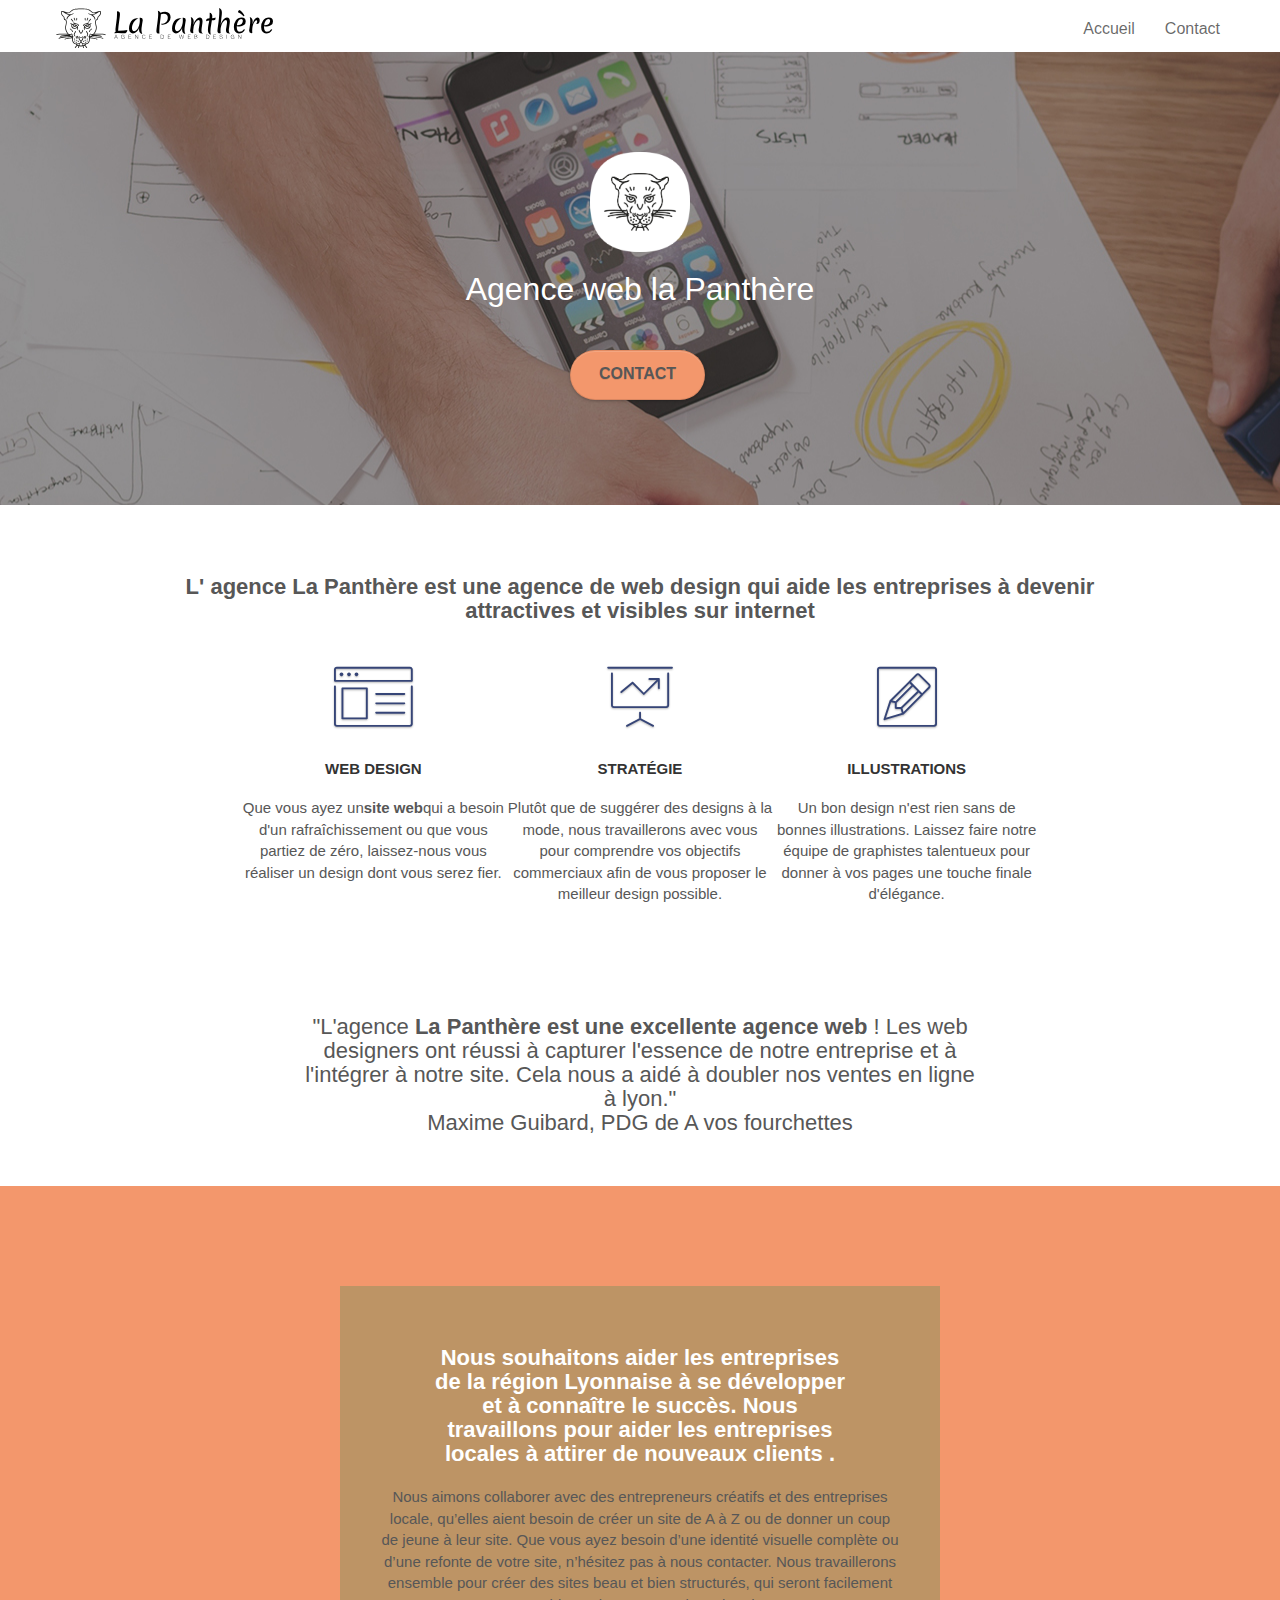
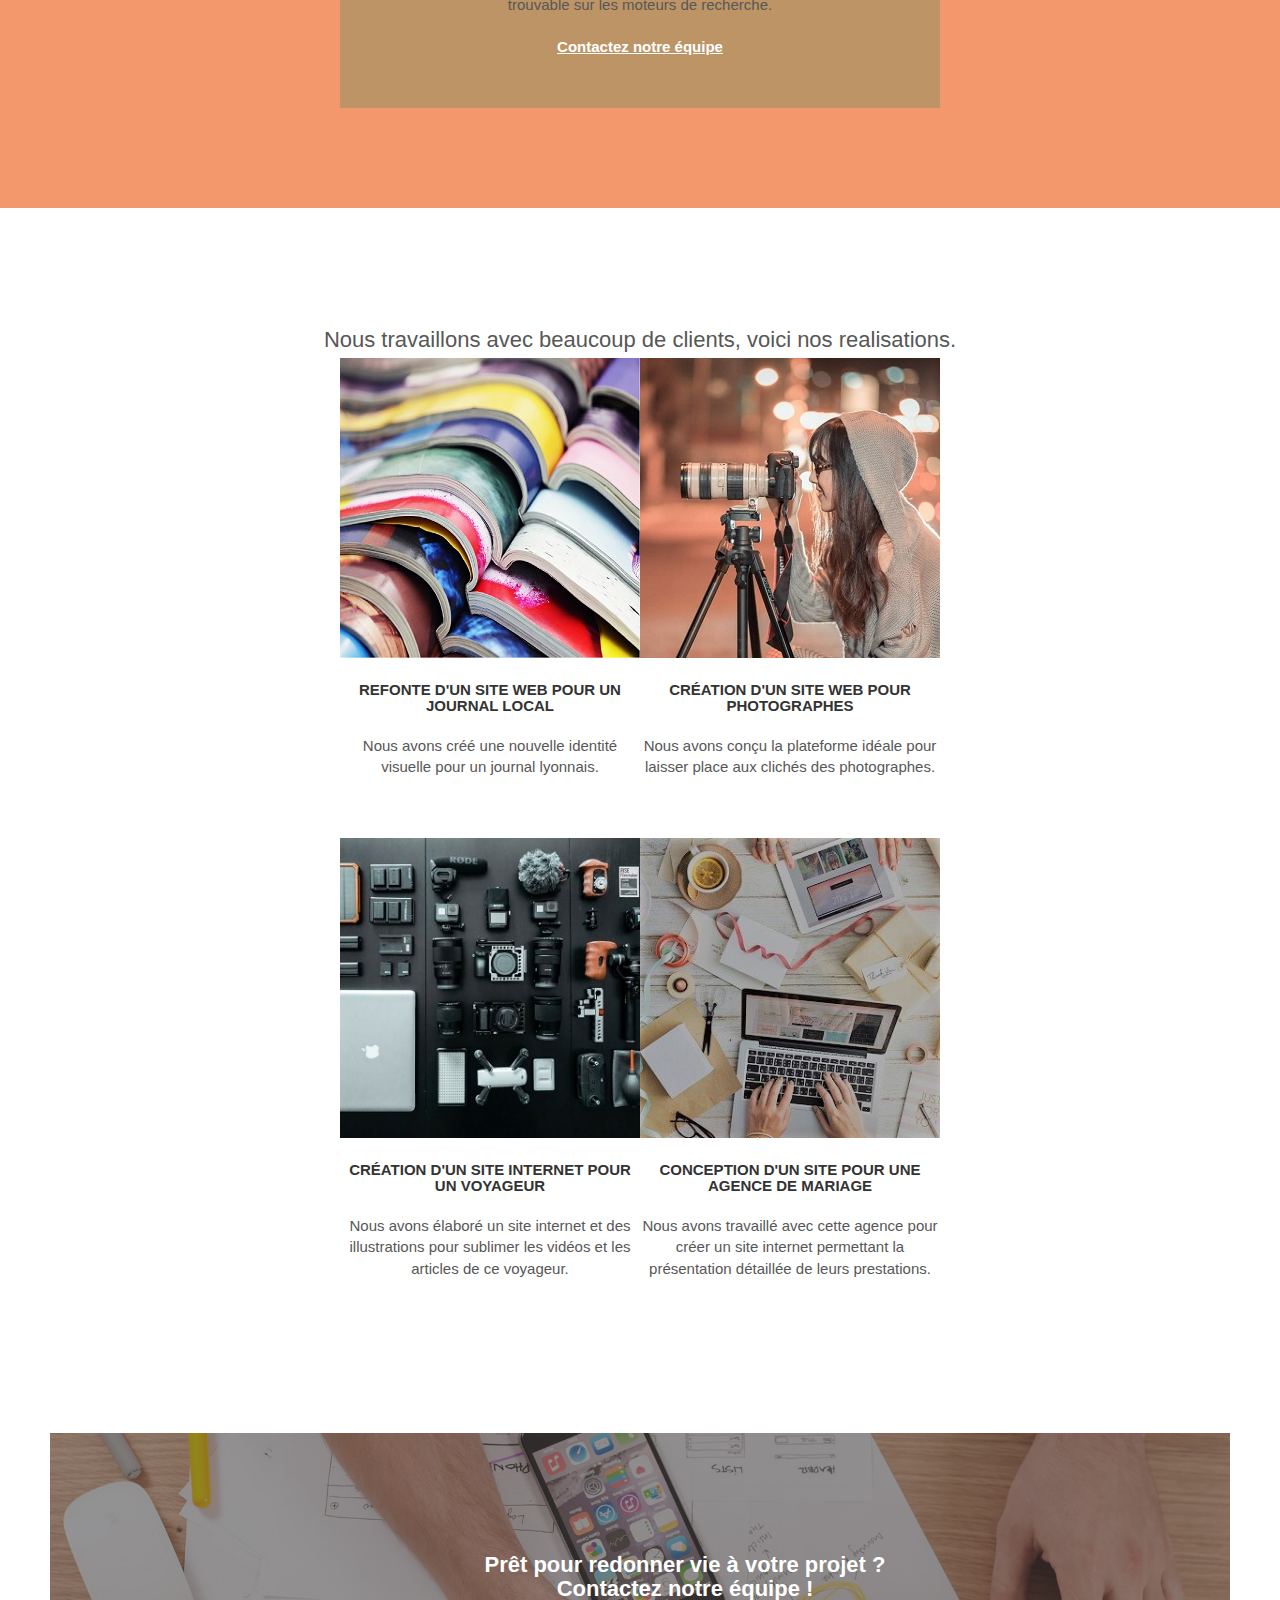
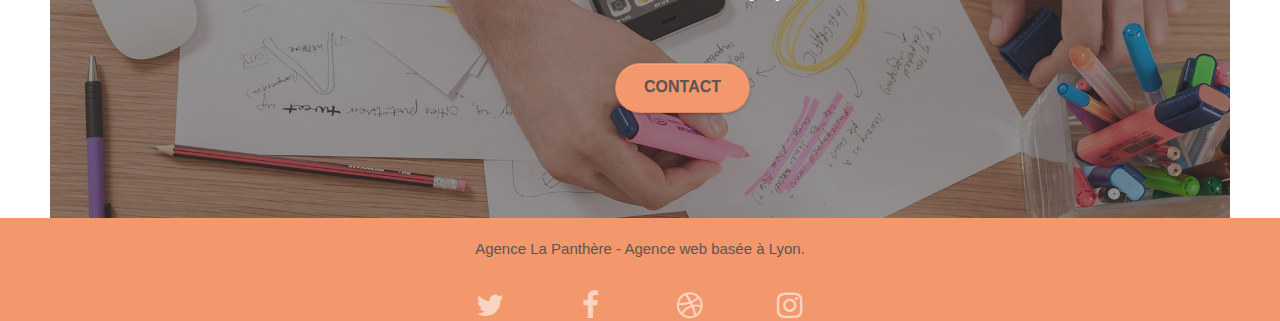
==== index.html @ afd0eb0e "modif site" ====
<!doctype html>
					<html lang="fr-fr">
					<head>
						<meta charset="utf-8">
						<meta name="description" content="L' agence La Panthère est une agence de web design qui aide les entreprises à devenir attractives et visibles sur internet">
						<meta name="viewport" content="width=device-width, initial-scale=1.0, viewport-fit=cover">
						<meta name="google-site-verification" content="Ge-hRL1gi7CQyShUa0uHTtYMk1xs8xD23fdGzMbpGNw" />						<meta name="robots" content="index, follow"> 
						<meta name="googlebot" content="index,follow" />

						<link rel="shortcut icon" type="image/png" href="favicon.jpg">
						<link rel="canonical" href="https://github.com/santa33980/la-panthere-apres">
						
						<link rel="stylesheet" type="text/css" href="./css/bootstrap.css">
 						<link rel="stylesheet" type="text/css" href="./style.css">
						<link rel="stylesheet" type="text/css" href="./css/font-awesome.css">
						<link rel="stylesheet" type="text/css" href="./css/et-line.css">
						
									
						<title>La Panthère AGENCE DE WEB DESIGN</title>

						
					<!-- Analytics -->
							 <script async src="https://www.googletagmanager.com/gtag/js?id=G-K8XPZYHT5N"></script>
							<script>
 							 window.dataLayer = window.dataLayer || [];
							function gtag(){dataLayer.push(arguments);}
  							gtag('js', new Date());

							  gtag('config', 'G-K8XPZYHT5N');
							</script>
					<!-- Analytics END -->
						
					</head>
					<body>
					
					<!-- Principal conteneur -->
					<div class="page-container">
						
								<header>
									<div class="bloc bgc-white l-bloc " id="bloc-0">
										<div class="container bloc-sm">
											<nav class="navbar row">
												<div class="navbar-header">
													<a class="navbar-brand" href="index.html"><img src="img/agence-la-panthere-monochrome.svg" alt="logo la Panthère" height="40" /></a>
													<button id="nav-toggle" type="button" class="ui-navbar-toggle navbar-toggle" data-toggle="collapse" data-target=".navbar-1">
														<span class="sr-only">Toggle navigation</span><span class="icon-bar"></span><span class="icon-bar"></span><span class="icon-bar"></span>
													</button>
												</div>
												<div class="collapse navbar-collapse navbar-1 special-dropdown-nav">
													<ul class="site-navigation nav navbar-nav">
														<li>
															<a href="index.html">Accueil</a>
														</li>
														<li>
															<a href="contact.html">Contact</a>
														</li>
													</ul>
												</div>
											</nav>
										</div>
									</div>

									<div class="bloc bgc-dark-slate-blue bg-banniere d-bloc bg-t-edge bloc-bg-texture texture-paper b-parallax" id="bloc-1-hero">
										<div class="container bloc-lg">
											<div class="row tight-width-whitespace">
												<div class="col-sm-12">
													<img src="img/logo.png" class="center-block image-resize-mode" width="100" alt="logo la panthère" />
													<h1 class="text-center hero-bloc-text tc-white ">
														Agence web la Panthère
													</h1>
													<div class="text-center"> 
														<a href="contact.html" class="btn btn-lg btn-clean btn-rd cta-hero btn-atomic-tangerine" id="cta-hero">Contact</a>
													</div>
												</div>
											</div>
										</div>
									</div>
							
							</header>



					<main>

						<div class="bloc bgc-white l-bloc" id="bloc-2-services">
							<div class="container bloc-md">
							<div class="row">
								<div class="col-sm-12 text-center">
									<h2><strong>L' agence La Panthère est une agence de web design <strong> qui aide les entreprises à devenir attractives et visibles sur internet</h2>
								</div>
							</div>
							<div class="row voffset-lg med-width-whitespace">
								<div class="col-sm-4">
									<div class="text-center">
										<span class="et-icon-browser sm-shadow icon-dark-slate-blue icons icon-lg"></span>
									</div>
									<h3 class="mg-md text-center">
									<strong>Web design</strong>	
									</h3>
									<p class="text-center ">
										Que vous ayez un<strong>site web</strong>qui a besoin d'un rafraîchissement ou que vous partiez de zéro, laissez-nous vous réaliser un design dont vous serez fier.
									</p>
								</div>

								<div class="col-sm-4">
									<div class="text-center">
										<span class="et-icon-presentation sm-shadow icon-dark-slate-blue icons icon-lg"></span>
									</div>
									<h3 class="mg-md text-center">
										Stratégie
									</h3>
									<p class="text-center ">
										Plutôt que de suggérer des designs à la mode, nous travaillerons avec vous pour comprendre vos objectifs commerciaux afin de vous proposer le meilleur design possible.<br>
									</p>
								</div>

								<div class="col-sm-4">
									<div class="text-center">
										<span class="et-icon-edit sm-shadow icon-dark-slate-blue icons icon-lg"></span>
									</div>
									<h3 class="mg-md text-center">
										Illustrations
									</h3>
									<p class="text-center ">
										Un bon design n'est rien sans de bonnes illustrations. Laissez faire notre équipe de graphistes talentueux pour donner à vos pages une touche finale d'élégance.
									</p>
								</div>

							</div>
							<div class="row voffset-lg voffset">
								<div class="col-xs-12 col-md-8 col-md-offset-2 text-center">
									<h2>"L'agence <strong> La Panthère est une excellente agence web </strong> ! Les web designers ont réussi à capturer l'essence de notre entreprise et à l'intégrer à notre site. Cela nous a aidé à doubler nos ventes en ligne à lyon."
							     	<br>Maxime Guibard, PDG de A vos fourchettes</h2>
								</div>
							</div>
						</div>
					</div>

					<div class="bloc tc-white bgc-atomic-tangerine bg-presentation d-bloc bloc-bg-texture texture-paper b-parallax" id="bloc-3-what-i-do">
						<div class="container bloc-lg">
							<div class="row tight-width-whitespace black-background">
								<div class="col-sm-12">
									<h2 class="mg-md text-center tc-white">
										Nous souhaitons aider les entreprises de la région Lyonnaise à se développer et à connaître le succès. Nous travaillons pour aider les entreprises locales à attirer de nouveaux clients .<br>
									</h2>
									<p class="text-center white">
										Nous aimons collaborer avec des entrepreneurs créatifs et des entreprises locale, qu’elles aient besoin de créer un site de A à Z ou de donner un coup de jeune à leur site. Que vous ayez besoin d’une identité visuelle complète ou d’une refonte de votre site, n’hésitez pas à nous contacter. Nous travaillerons ensemble pour créer des sites beau et bien structurés, qui seront facilement trouvable sur les moteurs de recherche. <br><br><a class="ltc-white bold-link" href="page2.html">Contactez notre équipe</a><br>
									</p>
								</div>
							</div>			
						</div>
					</div>



					<div class="bloc bgc-white bg-lines-h2-bg bg-repeat l-bloc" id="bloc-4-portfolio">
						<div class="container bloc-lg">
							<div class="row">
								<div class="col-sm-12 text-center">
									<h2>Nous travaillons avec beaucoup de clients, voici nos realisations.</h2>								
							</div>
							<div class="row tight-width-whitespace portfolio-row">
								<div class="col-sm-6">
									<a href="#" data-lightbox="img/1.jpg" data-gallery-id="gallery-1" data-caption="Refonte d'un site web pour un journal local" data-frame="snapshot-lb"><img src="img/1.jpg" alt="image journal" class="img-responsive portfolio-thumb" /></a>
									<h3 class="mg-md text-center">
										Refonte d'un site web pour un journal local
									</h3>
									<p class="text-center">
										Nous avons créé une nouvelle identité visuelle pour un journal lyonnais.
									</p>
								</div>
								<div class="col-sm-6">
									<a href="#" data-lightbox="img/2.jpg" data-gallery-id="gallery-1" data-caption="Création d'un site web pour photographes" data-frame="snapshot-lb"><img src="img/2.jpg" class="img-responsive portfolio-thumb" alt="image photographe" /></a>
									<h3 class="mg-md text-center">
										Création d'un site web pour photographes
									</h3>
									<p class="text-center">
										Nous avons conçu la plateforme idéale pour laisser place aux clichés des photographes.
									</p>
								</div>
							</div>
							<div class="row tight-width-whitespace portfolio-row">
								<div class="col-sm-6">
					           <a href="#" data-lightbox="img/3.jpg" data-gallery-id="gallery-1" data-caption="Création d'un site internet pour un voyageur" data-frame="snapshot-lb"><img src="img/3.jpg" class="img-responsive portfolio-thumb" alt="image journal"/></a>
									<h3 class="mg-md text-center">
										Création d'un site internet pour un voyageur
									</h3>
									<p class="text-center">
										Nous avons élaboré un site internet et des illustrations pour sublimer les vidéos et les articles de ce voyageur.
									</p>
								</div>
								<div class="col-sm-6">
									<a href="#" data-lightbox="img/4.jpg" data-gallery-id="gallery-1" data-caption="Conception d'un site pour une agence de mariage" data-frame="snapshot-lb"><img src="img/4.jpg" class="img-responsive portfolio-thumb" alt="image photographe" /></a>
									<h3 class="mg-md text-center">
										Conception d'un site pour une agence de mariage
									</h3>
									<p class="text-center">
										Nous avons travaillé avec cette agence pour créer un site internet permettant la présentation détaillée de leurs prestations.
									</p>
								</div>
							</div>
						</div>
					</div>
				
					<div class="bloc bgc-dark-slate-blue bg-banniere d-bloc bloc-bg-texture texture-paper" id="bloc-5-cta">
						<div class="container bloc-lg">
							<div class="row">
								<h2 class="mg-md text-center tc-white">
									Prêt pour redonner vie à votre projet ?<br>Contactez notre équipe !
								</h2>
								<div class="col-sm-12 text-center">
									<a href="page2.html" class="btn btn-atomic-tangerine btn-clean btn-rd btn-lg cta-hero">Contact</a>
								</div>
							</div>
						</div>
					</div>
		     	</div>
					</main>


					<footer>
					
					  <div class="bloc bgc-atomic-tangerine d-bloc" id="bloc-8">
						<div class="container bloc-sm">
							<div class="row">
								<div class="col-sm-12">
									<p class="text-center white">
										Agence La Panthère - Agence web basée à Lyon.<br>
									</p>
									<div class="row row-no-gutters social">
										<div class="col-sm-3">
											<div class="text-center">
												<a class="social" href="index.html"><span class="fa fa-twitter icon-md"></span></a>
											</div>
										</div>
										<div class="col-sm-3">
											<div class="text-center">
												<a class="social" href="index.html"><span class="fa fa-facebook icon-md"></span></a>
											</div>
										</div>
										<div class="col-sm-3">
											<div class="text-center">
												<a class="social" href="index.html"><span class="fa fa-dribbble icon-md"></span></a>
											</div>
										</div>
										<div class="col-sm-3">
											<div class="text-center">
												<a class="social" href="index.html"><span class="fa fa-instagram icon-md"></span></a>
											</div>
										</div>
				
									</div>
							 	 </div>
							  </div>
						    </div>
					    </div>
				
		        </footer>
						<script src="./js/jquery-2.1.0.js" async></script>
						<script src="./js/bootstrap.js" async></script>
						<script src="./js/blocs.js" async></script>
						<script src="./js/jquery.touchSwipe.js" async></script>
						<script src="./js/gmaps.js" async></script>

 </div>
			</body>
		</html>
---- style.css ----
body {
    margin: 0;
    padding: 0;
    background: #FFF;
    overflow-x: hidden;
    -webkit-font-smoothing: antialiased;
    -moz-osx-font-smoothing: grayscale;
}

a,
button {
    transition: all .3s ease-in-out;
    outline: none!important;
    text-decoration: none;
}

a:hover {
    text-decoration: none;
    cursor: pointer;
 
}

li {
    list-style: none;
}

#page-loading-blocs-notifaction {
    position: fixed;
    top: 0;
    bottom: 0;
    width: 100%;
    z-index: 100000;
    background: #FFFFFF url("img/pageload-spinner.gif") no-repeat center center;
}

.bloc {
    /* width: 80%; */
    clear: both;
    background: 50% 50% no-repeat;
    padding: 0 50px;
    margin: auto;
    background-size: cover;
    position: relative;
}

.bloc .container {
    padding-left: 0;
    padding-right: 0;
    margin: auto;
    font-size: 15px;
}

.bloc-lg {
    padding: 100px 50px;
}
.bloc-md {
    padding: 50px;
}

/* .bloc-sm {
    padding: 20px 50px;
} */

.bg-center,
.bg-l-edge,
.bg-r-edge,
.bg-t-edge,
.bg-b-edge,
.bg-tl-edge,
.bg-bl-edge,
.bg-tr-edge,
.bg-br-edge,
.bg-repeat {
    -webkit-background-size: auto!important;
    -moz-background-size: auto!important;
    -o-background-size: auto!important;
    background-size: auto!important;
}

.bg-repeat {
    background: repeat;
}

.bg-t-edge {
    background: top no-repeat;
}

.bloc-bg-texture::before {
    content: "";
    background-size: 2px 2px;
    position: absolute;
    top: 0;
    bottom: 0;
    left: 0;
    right: 0;
}

.texture-paper::before {
    /* background: url("img/texture-paper.png"); */
    background-size: 280px 280px;
}

.b-parallax {
    background-attachment: fixed;
}

.d-bloc {
    color: rgba(255, 255, 255, .7);
}

.d-bloc button:hover {
    color: rgba(255, 255, 255, .9);
}

.d-bloc .icon-round,
.d-bloc .icon-square,
.d-bloc .icon-rounded,
.d-bloc .icon-semi-rounded-a,
.d-bloc .icon-semi-rounded-b {
    border-color: rgba(255, 255, 255, .9);
}

.d-bloc .divider-h span {
    border-color: rgba(255, 255, 255, .2);
}

.d-bloc .a-btn,
.d-bloc .navbar a,
.d-bloc .navbar-brand,
.d-bloc a .icon-sm,
.d-bloc a .icon-md,
.d-bloc a .icon-lg,
.d-bloc a .icon-xl,
.d-bloc h1 a,
.d-bloc h2 a,
.d-bloc h3 a,
.d-bloc h4 a,
.d-bloc h5 a,
.d-bloc h6 a,
.d-bloc p a {
    color: rgba(255, 255, 255, .6);
}

.d-bloc .a-btn:hover,
.d-bloc .navbar a:hover,
.d-bloc .navbar-brand:hover,
.d-bloc a:hover .icon-sm,
.d-bloc a:hover .icon-md,
.d-bloc a:hover .icon-lg,
.d-bloc a:hover .icon-xl,
.d-bloc h1 a:hover,
.d-bloc h2 a:hover,
.d-bloc h3 a:hover,
.d-bloc h4 a:hover,
.d-bloc h5 a:hover,
.d-bloc h6 a:hover,
.d-bloc p a:hover {
    color: rgba(255, 255, 255, 1);
}

.d-bloc .navbar-toggle .icon-bar {
    background: rgba(255, 255, 255, 1);
}

.d-bloc .btn-wire,
.d-bloc .btn-wire:hover {
    color: rgba(255, 255, 255, 1);
    border-color: rgba(255, 255, 255, 1);
}

.d-bloc .panel {
    color: rgba(0, 0, 0, .5);
}

.d-bloc .panel button:hover {
    color: rgba(0, 0, 0, .7);
}

.d-bloc .panel icon {
    border-color: rgba(0, 0, 0, .7);
}

.d-bloc .panel .divider-h span {
    border-color: rgba(0, 0, 0, .1);
}

.d-bloc .panel .a-btn {
    color: rgba(0, 0, 0, .6);
}

.d-bloc .panel .a-btn:hover {
    color: rgba(0, 0, 0, 1);
}

.d-bloc .panel .btn-wire,
.d-bloc .panel .btn-wire:hover {
    color: rgba(0, 0, 0, .7);
    border-color: rgba(0, 0, 0, .3);
}

.d-bloc .panel,
.l-bloc {
    color: rgba(0, 0, 0, .5);
}

.d-bloc .panel button:hover,
.l-bloc button:hover {
    color: rgba(0, 0, 0, .7);
}

.l-bloc .icon-round,
.l-bloc .icon-square,
.l-bloc .icon-rounded,
.l-bloc .icon-semi-rounded-a,
.l-bloc .icon-semi-rounded-b {
    border-color: rgba(0, 0, 0, .7);
}

.d-bloc .panel .divider-h span,
.l-bloc .divider-h span {
    border-color: rgba(0, 0, 0, .1);
}

.d-bloc .panel .a-btn,
.l-bloc .a-btn,
.l-bloc .navbar a,
.l-bloc .navbar-brand,
.l-bloc a .icon-sm,
.l-bloc a .icon-md,
.l-bloc a .icon-lg,
.l-bloc a .icon-xl,
.l-bloc h1 a,
.l-bloc h2 a,
.l-bloc h3 a,
.l-bloc h4 a,
.l-bloc h5 a,
.l-bloc h6 a,
.l-bloc p a {
    color: rgba(0, 0, 0, .6);
}

.d-bloc .panel .a-btn:hover,
.l-bloc .a-btn:hover,
.l-bloc .navbar a:hover,
.l-bloc .navbar-brand:hover,
.l-bloc a:hover .icon-sm,
.l-bloc a:hover .icon-md,
.l-bloc a:hover .icon-lg,
.l-bloc a:hover .icon-xl,
.l-bloc h1 a:hover,
.l-bloc h2 a:hover,
.l-bloc h3 a:hover,
.l-bloc h4 a:hover,
.l-bloc h5 a:hover,
.l-bloc h6 a:hover,
.l-bloc p a:hover {
    color: rgba(0, 0, 0, 1);
}

.l-bloc .navbar-toggle .icon-bar {
    color: rgba(0, 0, 0, .6);
}

.d-bloc .panel .btn-wire,
.d-bloc .panel .btn-wire:hover,
.l-bloc .btn-wire,
.l-bloc .btn-wire:hover {
    color: rgba(0, 0, 0, .7);
    border-color: rgba(0, 0, 0, .3);
}

.voffset {
    margin-top: 30px;
}

.voffset-lg {
    margin-top: 80px;
}

.row-block {
    display: flex;
    margin-top: 30px;
}
    .col-sm-5 p {
        color: white;
        font-size: 20px;
        margin-bottom: 30px;
    }

.row-no-gutters {
    margin-right: 0;
    margin-left: 0;
}

.row.row-no-gutters > [class^="col-"],
.row.row-no-gutters > [class*=" col-"] {
    padding-right: 0;
    padding-left: 0;
}

#bloc-1-hero h1 {
    font-size: 32px;
}

.navbar {
    margin-bottom: 0;
    z-index: 1;
}

.navbar-brand {
    height: auto;
    padding: 3px 15px;
    font-size: 25px;
    font-weight: normal;
    font-weight: 600;
    line-height: 44px;
}

.navbar-brand img {
    max-height: 200px;
    margin: 0 5px 0 0;
    display: inline;
}

.navbar-brand img {
    min-width: 100px;
}

.nav-center .navbar-brand img {
    margin: 0;
}

.navbar .nav {
    padding-top: 2px;
    margin-right: -16px;
    float: right;
    z-index: 1;
}

ul {
    margin-top: 0;
}

.nav > li {
    float: left;
    margin-top: 4px;
    font-size: 16px;
}

.navbar-nav .open .dropdown-menu > li > a {
    text-align: inherit;
}

.nav > li a:hover,
.nav > li a:focus {
    background: transparent;
}

.navbar-toggle {
    margin: 10px 10px 0 0;
    border: 0px;
}

.navbar-toggle:hover {
    background: transparent!important;
}

.navbar-toggle .icon-bar {
    background-color: rgba(0, 0, 0, .5);
    width: 26px;
}

.nav-invert .navbar .nav {
    float: left;
}

.nav-invert .navbar-header,
.nav-invert .navbar-brand {
    float: right;
    position: relative;
    z-index: 2;
}

@media (min-width: 768px) {
    .site-navigation {
        position: absolute;
        top: 50%;
        right: 20px;
        transform: translate(0, -50%);
        -webkit-transform: translateY(-50%);
    }
    .nav > li .dropdown-menu a,
    .nav > li .dropdown-menu a:hover {
        color: #484848;
    }
    .nav-invert .site-navigation {
        left: 0;
        right: 0;
    }
    .nav-center {
        text-align: center;
    }
    .nav-center .navbar-header {
        width: 100%;
    }
    .nav-center .navbar-header,
    .nav-center .navbar-brand,
    .nav-center .nav > li {
        float: none;
        display: inline-block;
    }
    .nav-center .site-navigation {
        position: relative;
        width: 100%;
        right: 0;
        margin-right: 0px;
        margin-top: 20px;
    }
    .nav-center.mini-nav .navbar-toggle {
        float: none;
        margin: 10px auto 0;
    }
}

.nav > li > .dropdown a {
    background: none!important;
    display: block;
    padding: 14px 15px;
}

nav .caret {
    margin: 0 5px;
}

.dropdown-menu .dropdown-menu {
    top: -8px;
    left: 100%;
}

.dropdown-menu .dropmenu-flow-right {
    top: 100%;
    left: 0;
    margin-left: -1px;
    border-top-left-radius: 0;
    border-top-right-radius: 0;
}

.dropdown-menu .dropdown span {
    border: 4px solid black;
    border-top-color: transparent;
    border-right-color: transparent;
    border-bottom-color: transparent;
    margin: 6px -5px 0 0!important;
    float: right;
}

.mg-md {
    margin-top: 10px;
    margin-bottom: 20px;
    font-weight: bold;
}

.mg-lg {
    margin-top: 10px;
    margin-bottom: 40px;
}

.btn {
    margin: 0 5px 5px 0;
}

.btn.pull-right {
    margin: 0 0 5px 5px;
}

.btn-d,
.btn-d:hover,
.btn-d:focus {
    color: #FFF;
    background: rgba(0, 0, 0, .3);
}

button {
    outline: none!important;
}

.btn-rd {
    border-radius: 40px;
}

.btn-clean {
    border: 1px solid rgba(0, 0, 0, .08);
    border-bottom-color: rgba(0, 0, 0, .1);
    text-shadow: 0 1px 0 rgba(0, 0, 1, .1);
    box-shadow: 0 1px 3px rgba(0, 0, 1, .25), inset 0 1px 0 0 rgba(255, 255, 255, .15);
}

.icon-md {
    font-size: 30px!important;
}

.icon-lg {
    font-size: 60px!important;
}

.sm-shadow {
    text-shadow: 0 1px 2px rgba(0, 0, 0, .3);
}

.panel-sq,
.panel-sq .panel-heading,
.panel-sq .panel-footer {
    border-radius: 0;
}

.panel-rd {
    border-radius: 30px;
}

.panel-rd .panel-heading {
    border-radius: 29px 29px 0 0;
}

.panel-rd .panel-footer {
    border-radius: 0 0 29px 29px;
}

.form-control {
    border-color: rgba(0, 0, 0, .1);
    box-shadow: none;
}

.scrollToTop {
    width: 40px;
    height: 40px;
    position: fixed;
    bottom: 20px;
    right: 20px;
    opacity: 0;
    z-index: 500;
    transition: all .3s ease-in-out;
}

.scrollToTop span {
    margin-top: 6px;
}

.showScrollTop {
    font-size: 14px;
    opacity: 1;
}

a[data-lightbox] {
    position: relative;
    display: block;
    text-align: center;
}

a[data-lightbox]:hover::before {
    content: "+";
    font-family: "HelveticaNeue-Light", "Helvetica Neue Light", "Helvetica Neue", Helvetica, Arial;
    font-size: 32px;
    width: 50px;
    height: 50px;
    margin-left: -25px;
    border-radius: 50%;
    background: rgba(0, 0, 0, .6);
    color: #FFF;
    font-weight: 100;
    z-index: 1;
    position: absolute;
    top: 50%;
    transform: translateY(-50%);
    -webkit-transform: translateY(-50%);
}

a[data-lightbox]:hover img {
    opacity: 0.6;
    -webkit-animation-fill-mode: none;
    animation-fill-mode: none;
}

#lightbox-modal {
    display: flex;
    align-items: center;
}

#lightbox-modal .modal-dialog {
    width: 90%;
    max-width: 900px;
    margin: 0 auto 0;
}

#lightbox-modal .modal-dialog img {
    max-height: 90vh;
    margin: 0 auto;
}

.lightbox-caption {
    padding: 20px;
    color: #FFF;
    background: rgba(0, 0, 0, .5);
    position: absolute;
    left: 15px;
    right: 15px;
    bottom: 5px;
}

.close-lightbox {
    color: #FFF;
    font-size: 30px;
    position: absolute;
    top: 20px;
    right: 20px;
    z-index: 20;
    background: rgba(0, 0, 0, .5);
    border: none;
    line-height: 30px;
    padding: 0 9px 5px;
    opacity: 0.3;
}

.close-lightbox:hover,
.next-lightbox:hover,
.prev-lightbox:hover {
    opacity: 1.0;
    color: #FFF;
}

.next-lightbox,
.prev-lightbox {
    font-size: 20px;
    color: rgba(255, 255, 255, .9);
    background: rgba(0, 0, 0, .5);
    transition: all .2s ease-in-out;
    position: absolute;
    top: 45%;
    z-index: 1;
    opacity: 0.4;
}

.next-lightbox {
    padding: 6px 8px 1px 13px;
    right: 25px;
}

.prev-lightbox {
    padding: 6px 13px 1px 10px;
    left: 25px;
}

.snapshot-lb .modal-body {
    padding-bottom: 45px;
}

.snapshot-lb .lightbox-caption {
    padding: 0;
    color: rgba(0, 0, 0, .5);
    background: none;
}

h1,
h2,
h3,
h4,
h5,
h6,
p,
label,
.btn,
a {
    font-family: "helvetica";
    font-weight: 400;
    color: #575757;
}

.keywords {
    color:#e11010;
    font-size:1px;
}

.hero-bloc-text {
    font-size: 29px;
}

.hero-bloc-text-sub {
    font-size: 36px;
}

.statement-bloc-text {
    line-height: 26px;
    font-style: italic;
    font-size: 20px;
    text-align: center;
    font-weight: lighter;
    max-width: 520px;
    margin: auto auto auto auto;
}



.tight-width-whitespace {
    max-width: 600px;
    margin: auto auto auto auto;
}

.h1 {
    font-size: 20px;
    font-family: "Open Sans";
}

.cta-hero {
    margin-top: 22px;
    text-transform: uppercase;
    padding: 12px 28px 12px 28px;
    height: 50px;
    font-size: 16px;
    font-weight: 700;
    color: #575757;
}

.social {
    max-width: 400px;
    margin: auto auto auto auto;
}

h2 {
    font-size: 22px;
    /* line-height: 1.4em; */
    width: 82%;
    margin: auto;
}
.text-center {
    text-align: center;
    margin-top: 20px;
    
}
.text-center h2{
    width: 85%;
}

.text-center h2 p{
    font-size: 20px;
    font-weight: lighter;
    opacity: 0.6;
}

h3 {
    font-size: 15px;
    text-transform: uppercase;
    font-weight: 700;
    color: #333333!important;
}

.med-width-whitespace {
    max-width: 800px;
    margin: auto auto auto auto;
    box-shadow: 0px 0px 0px #000000;
}

h1 {
    color: #333333;
}

h4 {
    color: #333333!important;
}

.icons {
    margin-bottom: 14px;
    margin-top: 24px;
}



.portfolio-thumb {
    margin-bottom: 24px;
}

.portfolio-row {
    margin-bottom: 44px;
    margin-top: 50px;
}

.avatar {
    box-shadow: 0px 4px 9px rgba(0, 0, 0, 0.3);
}

.black-background {
    background-color: rgba(165, 147, 99, 0.7);
    padding: 40px 40px 40px 40px;
}

.bold-link {
    font-weight: 900;
    text-decoration: underline!important;
}

.bgc-white {
    background-color: #FFFFFF;
}

.bgc-dark-slate-blue {
    background-color: #364577;
}

.bgc-atomic-tangerine {
    background-color: #F3976C;
}

.tc-white {
    /* color: #F3976C!important; */
    color: white;
}



.btn-atomic-tangerine {
    background: #F3976C;
    /* color: #FFFFFF!important; */
}

.btn-atomic-tangerine:hover {
    background: #c27956!important;
    color: #FFFFFF!important;
}

.ltc-white {
    color: #FFFFFF!important;
}

.ltc-white:hover {
    color: #cccccc!important;
}

.ltc-atomic-tangerine {
    color: #F3976C!important;
}

.ltc-atomic-tangerine:hover {
    color: #c27956!important;
}

.icon-dark-slate-blue {
    color: #364577!important;
    border-color: #364577!important;
}

.bg-dots-bg {
    background-image: url("img/dots-bg.jpg");
}

.bg-lines-h2-bg {
    background-image: url("img/lines-h2-bg.jpg");
}

.bg-banniere {
    background-image: url("img/agence-la-panthere.jpg");
}

.bg-presentation {
    background-image: url("img/image-de-presentation.jpg");
}

@media (max-width: 1024px) {
    .bloc {
        padding-left: 20px;
        padding-right: 20px;
    }
    .bloc.full-width-bloc,
    .bloc-tile-2.full-width-bloc .container,
    .bloc-tile-3.full-width-bloc .container,
    .bloc-tile-4.full-width-bloc .container {
        padding-left: 0;
        padding-right: 0;
    }
}

@media (min-width: 768px) and (max-width: 992px) {
    .navbar .nav {
        max-width: 80%;
    }
    .nav-center.navbar .nav {
        max-width: 100%;
    }
}

@media only screen and (min-width: 768px) and (max-width: 1024px) and (orientation: landscape) {
    .b-parallax {
        background-attachment: scroll;
    }
}

@media only screen and (min-width: 1024px) and (max-width: 1366px) and (-webkit-min-device-pixel-ratio: 1.5) {
    .b-parallax {
        background-attachment: scroll;
    }
  }

@media (max-width: 991px) {
    .container {
        width: 100%;
    }
    .b-parallax {
        background-attachment: scroll;
    }
    .page-container,
    #hero-bloc {
        overflow-x: hidden;
        position: relative;
        margin-left: 5%;
        margin-right: 5%;
    }

    .bloc-group,
    .bloc-group .bloc {
        display: block;
        width: 100%;
    }
    .bloc-fill-screen .fill-bloc-top-edge,
    .bloc-fill-screen .fill-bloc-bottom-edge {
        padding: 0 20px;
        /* padding-left: constant(safe-area-inset-left);
        padding-right: constant(safe-area-inset-right); */
    }
}

@media (max-width: 767px) {
    .page-container {
        overflow-x: hidden;
        position: relative;
    }
    h1,
    h2,
    h3,
    h4,
    h5,
    h6,
    p,
    #disqus_thread {
        padding-left: 10px!important;
        padding-right: 10px!important;
    }
    .b-parallax {
        background-attachment: scroll;
    }
    .navbar .nav {
        padding-top: 0;
        border-top: 1px solid rgba(0, 0, 0, .2);
        float: none!important;
    }
    .navbar.row {
        margin-left: 0;
        margin-right: 0;
    }
    .site-navigation {
        position: inherit;
        transform: none;
        -webkit-transform: none;
        -ms-transform: none;
    }
    .nav > li {
        margin-top: 0;
        border-bottom: 1px solid rgba(0, 0, 0, .1);
        background: rgba(0, 0, 0, .05);
        text-align: left;
        padding-left: 15px;
        width: 100%;
    }
    .nav > li:hover {
        background: rgba(0, 0, 0, .08);
    }
    .dropdown .dropdown a .caret {
        float: none;
        margin: 5px 0 0 10px!important;
        border: 4px solid black;
        border-bottom-color: transparent;
        border-right-color: transparent;
        border-left-color: transparent;
    }
    #hero-bloc .navbar .nav {
        background: rgba(0, 0, 0, .8);
    }
    #hero-bloc .navbar .nav a {
        color: rgba(255, 255, 255, .6);
    }
    .hero {
        padding: 50px 0;
    }
    .hero-nav {
        left: -1px;
        right: -1px;
    }
    .navbar-collapse {
        padding: 0;
        overflow-x: hidden;
        -webkit-box-shadow: none;
        box-shadow: none;
    }
    .navbar-brand img {
        max-height: 40px;
        width: auto;
    }
    .nav-invert .navbar-header {
        float: none;
        width: 100%;
    }
    .nav-invert .navbar-toggle {
        float: left;
        margin-left: 10px;
    }
    .bloc {
        padding-left: 0;
        padding-right: 0;
    }
    .bloc-xxl,
    .bloc-xl,
    .bloc-lg {
        padding: 40px 0;
    }
    .bloc-sm,
    .bloc-md {
        padding-left: 0;
        padding-right: 0;
    }
    .bloc-tile-2 .container,
    .bloc-tile-3 .container,
    .bloc-tile-4 .container,
    .bloc-fill-screen .fill-bloc-top-edge,
    .bloc-fill-screen .fill-bloc-bottom-edge {
        padding-left: 0;
        padding-right: 0;
    }
    .a-block {
        padding: 0 10px;
    }
    .btn-dwn {
        display: none;
    }
    .voffset {
        margin-top: 5px;
    }
    .voffset-md {
        margin-top: 20px;
    }
    .voffset-lg {
        margin-top: 30px;
    }
    form {
        padding: 5px;
    }
    .close-lightbox {
        display: inline-block;
    }
    .blocsapp-device-iphone5 {
        background-size: 216px 425px;
        padding-top: 60px;
        width: 216px;
        height: 425px;
    }
    .blocsapp-device-iphone5 a {
        width: 180px;
        height: 320px;
    }
        .bloc-mob-center-text {
        text-align: center;
    }
        .col-sm-6 a img {
        width: 100%;
    }
    .row {
        margin-left: 2%;
        margin-right: 2%;

    }
    .row-no-gutters {
        width: 100%;
        margin-left: 50px;
        margin-bottom: 30px;
        display: flex;
        justify-content: space-between;
    }

    .col-sm-5 p {
        color: white;
        font-size: 20px;
        margin: auto;
    }
    .row-block {
        display: block;
        width: 100%;
        margin-left: 50px;
    }

}

@media (max-width: 400px) {
    .bloc {
        padding-left: 0;
        padding-right: 0;
        width: 100%;

    }
    .col-sm-6 a img {
        width: 100%;
    }
    .row {
        margin-left: 2%;
        margin-right: 2%;


    }
    

    .col-sm-5 p {
        color: white;
        font-size: 20px;
        margin: auto;
    }
    .row-block {
        display: block;
        width: 100%;
        margin-left: 50px;
    }
}
---- css/et-line.css ----
@font-face {
    font-family: et-line;
    src: url(../fonts/et-line.eot);
    src: url(../fonts/et-line.eot?#iefix) format('embedded-opentype'), url(../fonts/et-line.woff) format('woff'), url(../fonts/et-line.ttf) format('truetype'), url(../fonts/et-line.svg#et-line) format('svg');
    font-weight: 400;
    font-style: normal
}

.et-icon-adjustments,
.et-icon-alarmclock,
.et-icon-anchor,
.et-icon-aperture,
.et-icon-attachment,
.et-icon-bargraph,
.et-icon-basket,
.et-icon-beaker,
.et-icon-bike,
.et-icon-book-open,
.et-icon-briefcase,
.et-icon-browser,
.et-icon-calendar,
.et-icon-camera,
.et-icon-caution,
.et-icon-chat,
.et-icon-circle-compass,
.et-icon-clipboard,
.et-icon-clock,
.et-icon-cloud,
.et-icon-compass,
.et-icon-desktop,
.et-icon-dial,
.et-icon-document,
.et-icon-documents,
.et-icon-download,
.et-icon-dribbble,
.et-icon-edit,
.et-icon-envelope,
.et-icon-expand,
.et-icon-facebook,
.et-icon-flag,
.et-icon-focus,
.et-icon-gears,
.et-icon-genius,
.et-icon-gift,
.et-icon-global,
.et-icon-globe,
.et-icon-googleplus,
.et-icon-grid,
.et-icon-happy,
.et-icon-hazardous,
.et-icon-heart,
.et-icon-hotairballoon,
.et-icon-hourglass,
.et-icon-key,
.et-icon-laptop,
.et-icon-layers,
.et-icon-lifesaver,
.et-icon-lightbulb,
.et-icon-linegraph,
.et-icon-linkedin,
.et-icon-lock,
.et-icon-magnifying-glass,
.et-icon-map,
.et-icon-map-pin,
.et-icon-megaphone,
.et-icon-mic,
.et-icon-mobile,
.et-icon-newspaper,
.et-icon-notebook,
.et-icon-paintbrush,
.et-icon-paperclip,
.et-icon-pencil,
.et-icon-phone,
.et-icon-picture,
.et-icon-pictures,
.et-icon-piechart,
.et-icon-presentation,
.et-icon-pricetags,
.et-icon-printer,
.et-icon-profile-female,
.et-icon-profile-male,
.et-icon-puzzle,
.et-icon-quote,
.et-icon-recycle,
.et-icon-refresh,
.et-icon-ribbon,
.et-icon-rss,
.et-icon-sad,
.et-icon-scissors,
.et-icon-scope,
.et-icon-search,
.et-icon-shield,
.et-icon-speedometer,
.et-icon-strategy,
.et-icon-streetsign,
.et-icon-tablet,
.et-icon-target,
.et-icon-telescope,
.et-icon-toolbox,
.et-icon-tools,
.et-icon-tools-2,
.et-icon-trophy,
.et-icon-tumblr,
.et-icon-twitter,
.et-icon-upload,
.et-icon-video,
.et-icon-wallet,
.et-icon-wine {
    font-family: et-line;
    speak: none;
    font-style: normal;
    font-weight: 400;
    font-variant: normal;
    text-transform: none;
    line-height: 1;
    -webkit-font-smoothing: antialiased;
    -moz-osx-font-smoothing: grayscale;
    display: inline-block
}

.et-icon-mobile:before {
    content: "\e000"
}

.et-icon-laptop:before {
    content: "\e001"
}

.et-icon-desktop:before {
    content: "\e002"
}

.et-icon-tablet:before {
    content: "\e003"
}

.et-icon-phone:before {
    content: "\e004"
}

.et-icon-document:before {
    content: "\e005"
}

.et-icon-documents:before {
    content: "\e006"
}

.et-icon-search:before {
    content: "\e007"
}

.et-icon-clipboard:before {
    content: "\e008"
}

.et-icon-newspaper:before {
    content: "\e009"
}

.et-icon-notebook:before {
    content: "\e00a"
}

.et-icon-book-open:before {
    content: "\e00b"
}

.et-icon-browser:before {
    content: "\e00c"
}

.et-icon-calendar:before {
    content: "\e00d"
}

.et-icon-presentation:before {
    content: "\e00e"
}

.et-icon-picture:before {
    content: "\e00f"
}

.et-icon-pictures:before {
    content: "\e010"
}

.et-icon-video:before {
    content: "\e011"
}

.et-icon-camera:before {
    content: "\e012"
}

.et-icon-printer:before {
    content: "\e013"
}

.et-icon-toolbox:before {
    content: "\e014"
}

.et-icon-briefcase:before {
    content: "\e015"
}

.et-icon-wallet:before {
    content: "\e016"
}

.et-icon-gift:before {
    content: "\e017"
}

.et-icon-bargraph:before {
    content: "\e018"
}

.et-icon-grid:before {
    content: "\e019"
}

.et-icon-expand:before {
    content: "\e01a"
}

.et-icon-focus:before {
    content: "\e01b"
}

.et-icon-edit:before {
    content: "\e01c"
}

.et-icon-adjustments:before {
    content: "\e01d"
}

.et-icon-ribbon:before {
    content: "\e01e"
}

.et-icon-hourglass:before {
    content: "\e01f"
}

.et-icon-lock:before {
    content: "\e020"
}

.et-icon-megaphone:before {
    content: "\e021"
}

.et-icon-shield:before {
    content: "\e022"
}

.et-icon-trophy:before {
    content: "\e023"
}

.et-icon-flag:before {
    content: "\e024"
}

.et-icon-map:before {
    content: "\e025"
}

.et-icon-puzzle:before {
    content: "\e026"
}

.et-icon-basket:before {
    content: "\e027"
}

.et-icon-envelope:before {
    content: "\e028"
}

.et-icon-streetsign:before {
    content: "\e029"
}

.et-icon-telescope:before {
    content: "\e02a"
}

.et-icon-gears:before {
    content: "\e02b"
}

.et-icon-key:before {
    content: "\e02c"
}

.et-icon-paperclip:before {
    content: "\e02d"
}

.et-icon-attachment:before {
    content: "\e02e"
}

.et-icon-pricetags:before {
    content: "\e02f"
}

.et-icon-lightbulb:before {
    content: "\e030"
}

.et-icon-layers:before {
    content: "\e031"
}

.et-icon-pencil:before {
    content: "\e032"
}

.et-icon-tools:before {
    content: "\e033"
}

.et-icon-tools-2:before {
    content: "\e034"
}

.et-icon-scissors:before {
    content: "\e035"
}

.et-icon-paintbrush:before {
    content: "\e036"
}

.et-icon-magnifying-glass:before {
    content: "\e037"
}

.et-icon-circle-compass:before {
    content: "\e038"
}

.et-icon-linegraph:before {
    content: "\e039"
}

.et-icon-mic:before {
    content: "\e03a"
}

.et-icon-strategy:before {
    content: "\e03b"
}

.et-icon-beaker:before {
    content: "\e03c"
}

.et-icon-caution:before {
    content: "\e03d"
}

.et-icon-recycle:before {
    content: "\e03e"
}

.et-icon-anchor:before {
    content: "\e03f"
}

.et-icon-profile-male:before {
    content: "\e040"
}

.et-icon-profile-female:before {
    content: "\e041"
}

.et-icon-bike:before {
    content: "\e042"
}

.et-icon-wine:before {
    content: "\e043"
}

.et-icon-hotairballoon:before {
    content: "\e044"
}

.et-icon-globe:before {
    content: "\e045"
}

.et-icon-genius:before {
    content: "\e046"
}

.et-icon-map-pin:before {
    content: "\e047"
}

.et-icon-dial:before {
    content: "\e048"
}

.et-icon-chat:before {
    content: "\e049"
}

.et-icon-heart:before {
    content: "\e04a"
}

.et-icon-cloud:before {
    content: "\e04b"
}

.et-icon-upload:before {
    content: "\e04c"
}

.et-icon-download:before {
    content: "\e04d"
}

.et-icon-target:before {
    content: "\e04e"
}

.et-icon-hazardous:before {
    content: "\e04f"
}

.et-icon-piechart:before {
    content: "\e050"
}

.et-icon-speedometer:before {
    content: "\e051"
}

.et-icon-global:before {
    content: "\e052"
}

.et-icon-compass:before {
    content: "\e053"
}

.et-icon-lifesaver:before {
    content: "\e054"
}

.et-icon-clock:before {
    content: "\e055"
}

.et-icon-aperture:before {
    content: "\e056"
}

.et-icon-quote:before {
    content: "\e057"
}

.et-icon-scope:before {
    content: "\e058"
}

.et-icon-alarmclock:before {
    content: "\e059"
}

.et-icon-refresh:before {
    content: "\e05a"
}

.et-icon-happy:before {
    content: "\e05b"
}

.et-icon-sad:before {
    content: "\e05c"
}

.et-icon-facebook:before {
    content: "\e05d"
}

.et-icon-twitter:before {
    content: "\e05e"
}

.et-icon-googleplus:before {
    content: "\e05f"
}

.et-icon-rss:before {
    content: "\e060"
}

.et-icon-tumblr:before {
    content: "\e061"
}

.et-icon-linkedin:before {
    content: "\e062"
}

.et-icon-dribbble:before {
    content: "\e063"
}
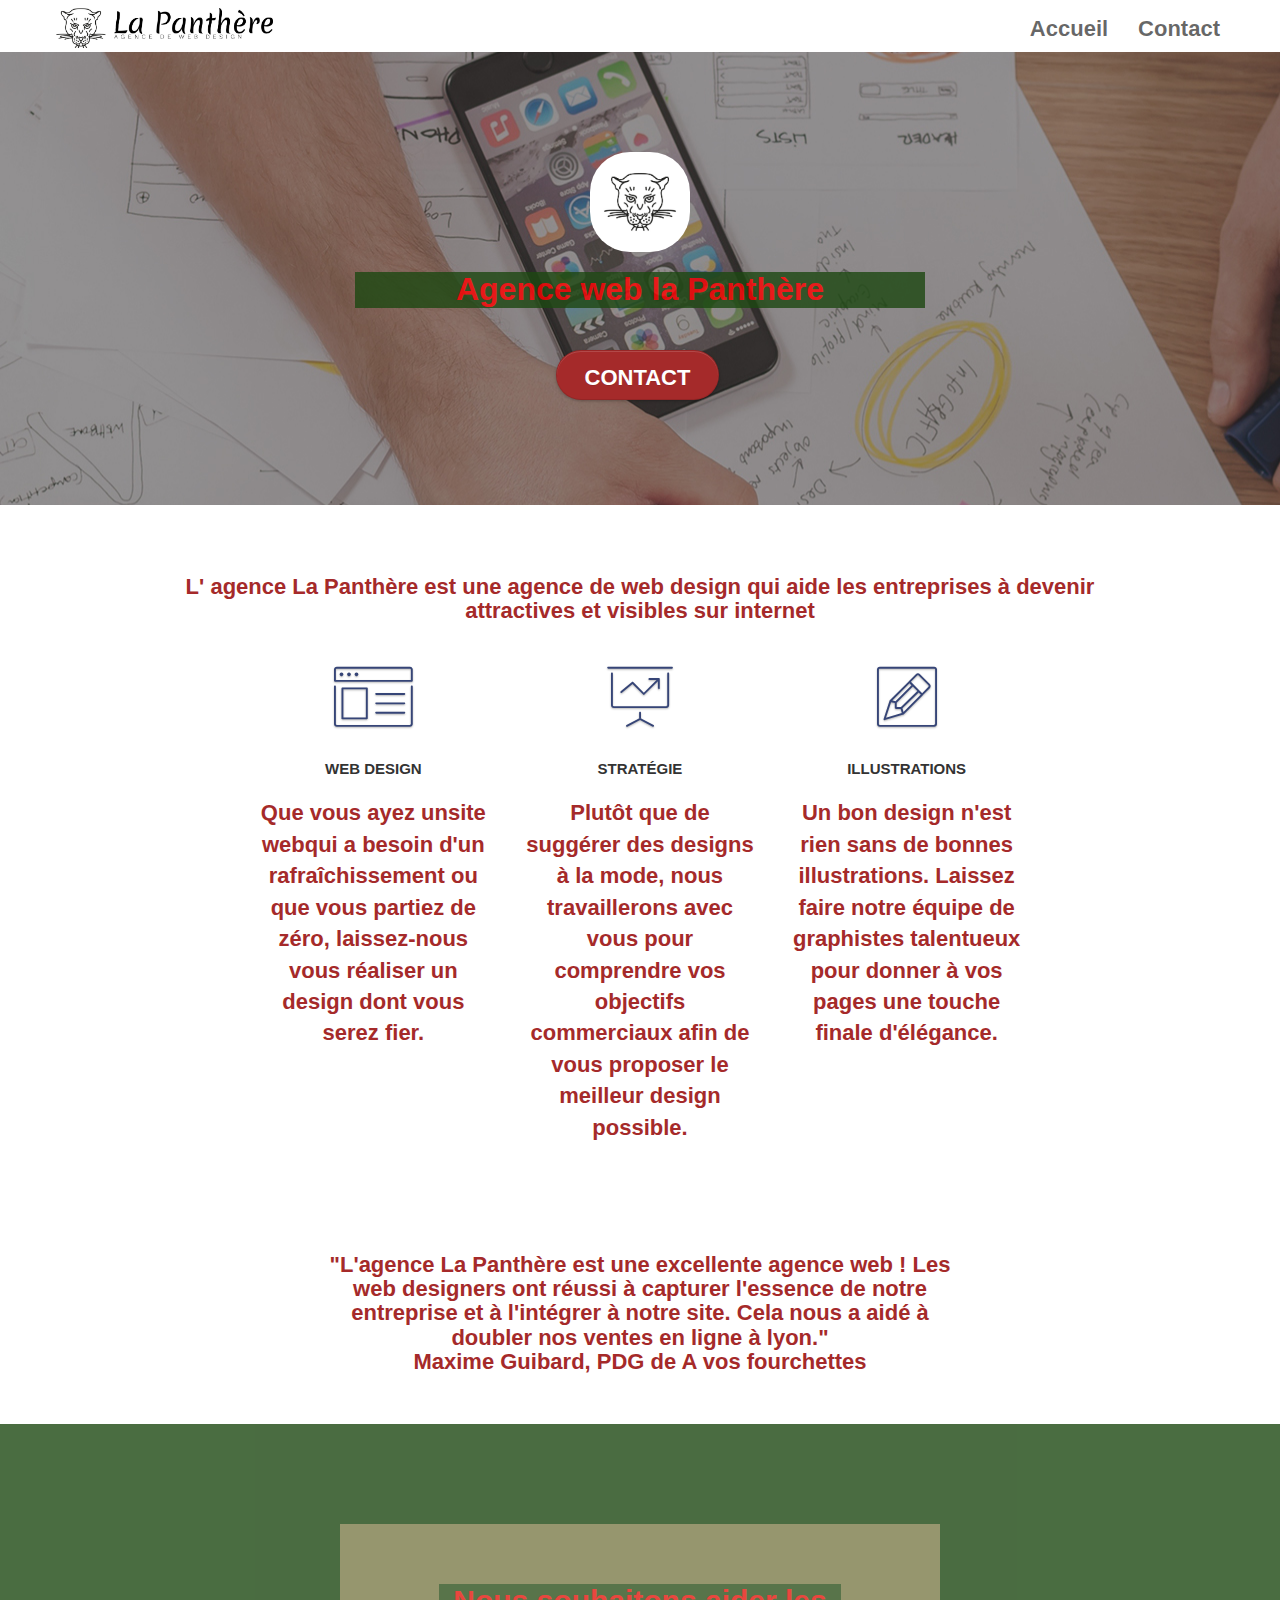
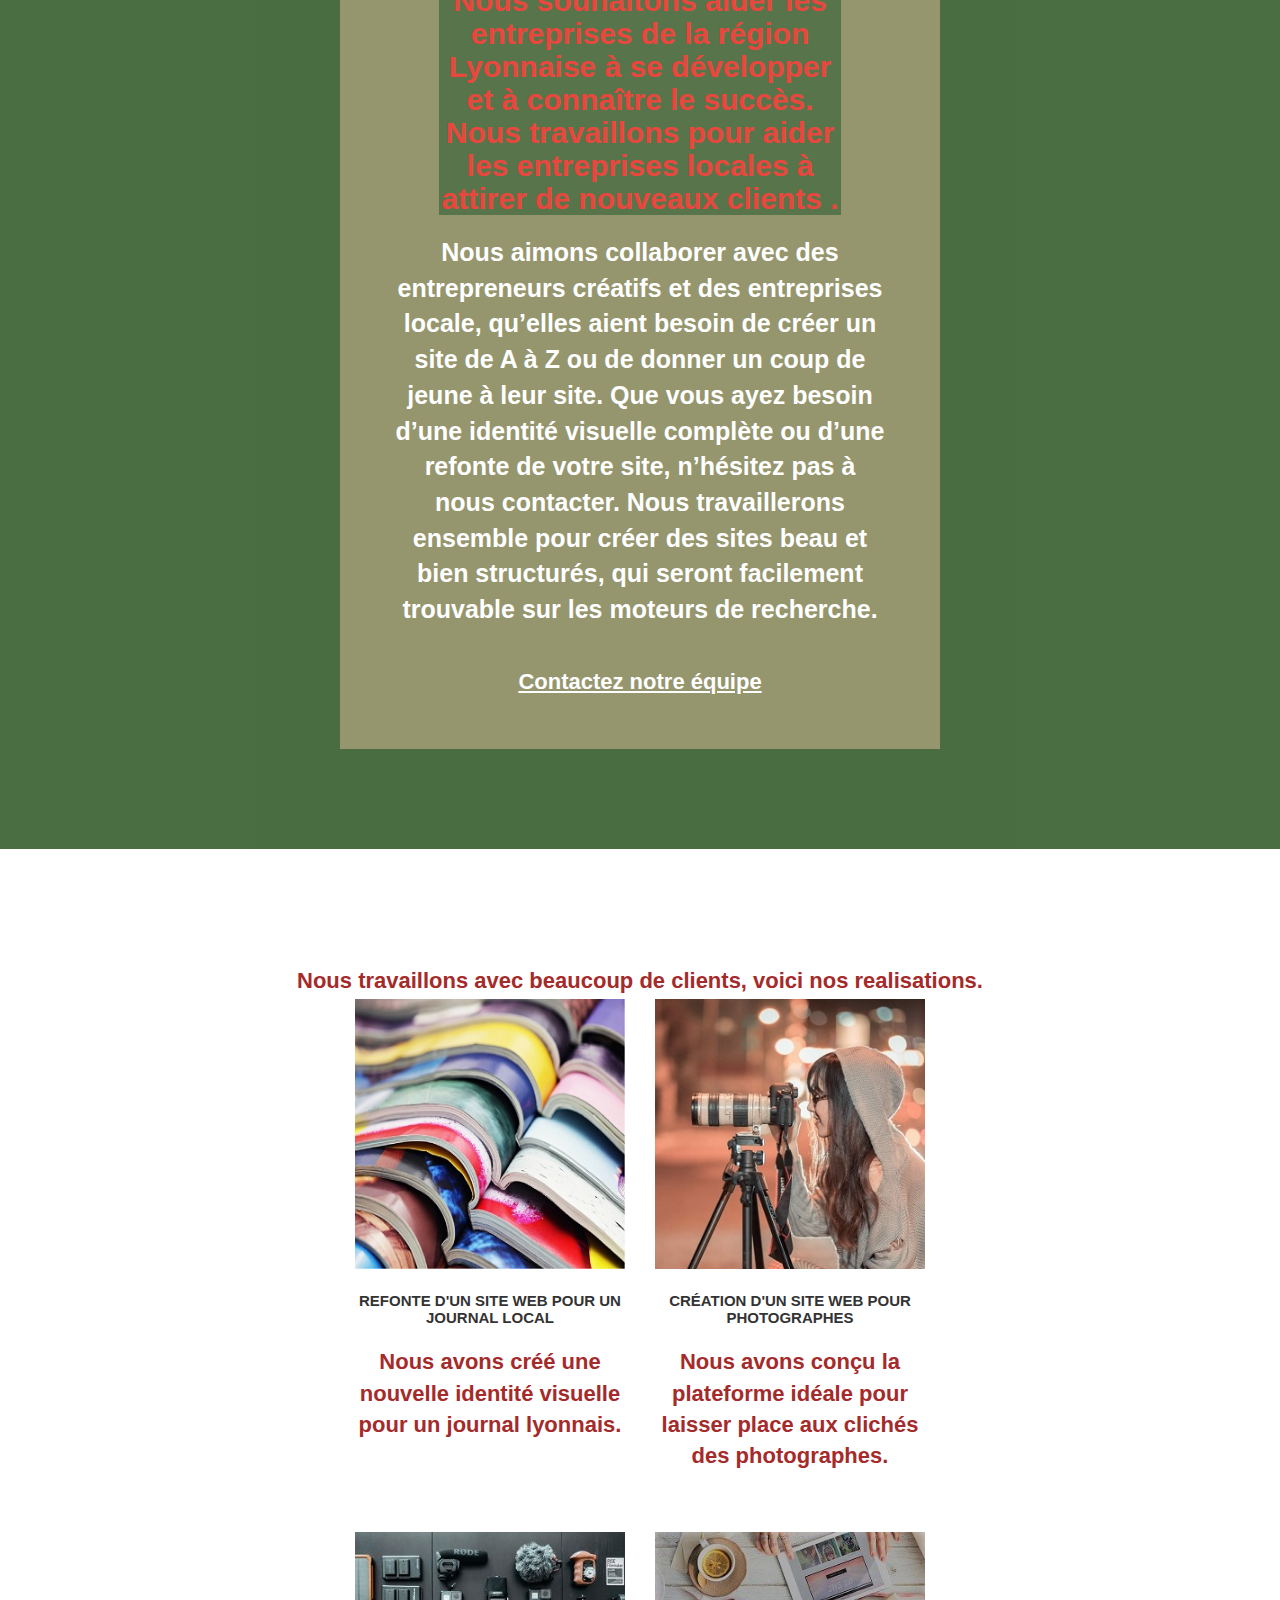
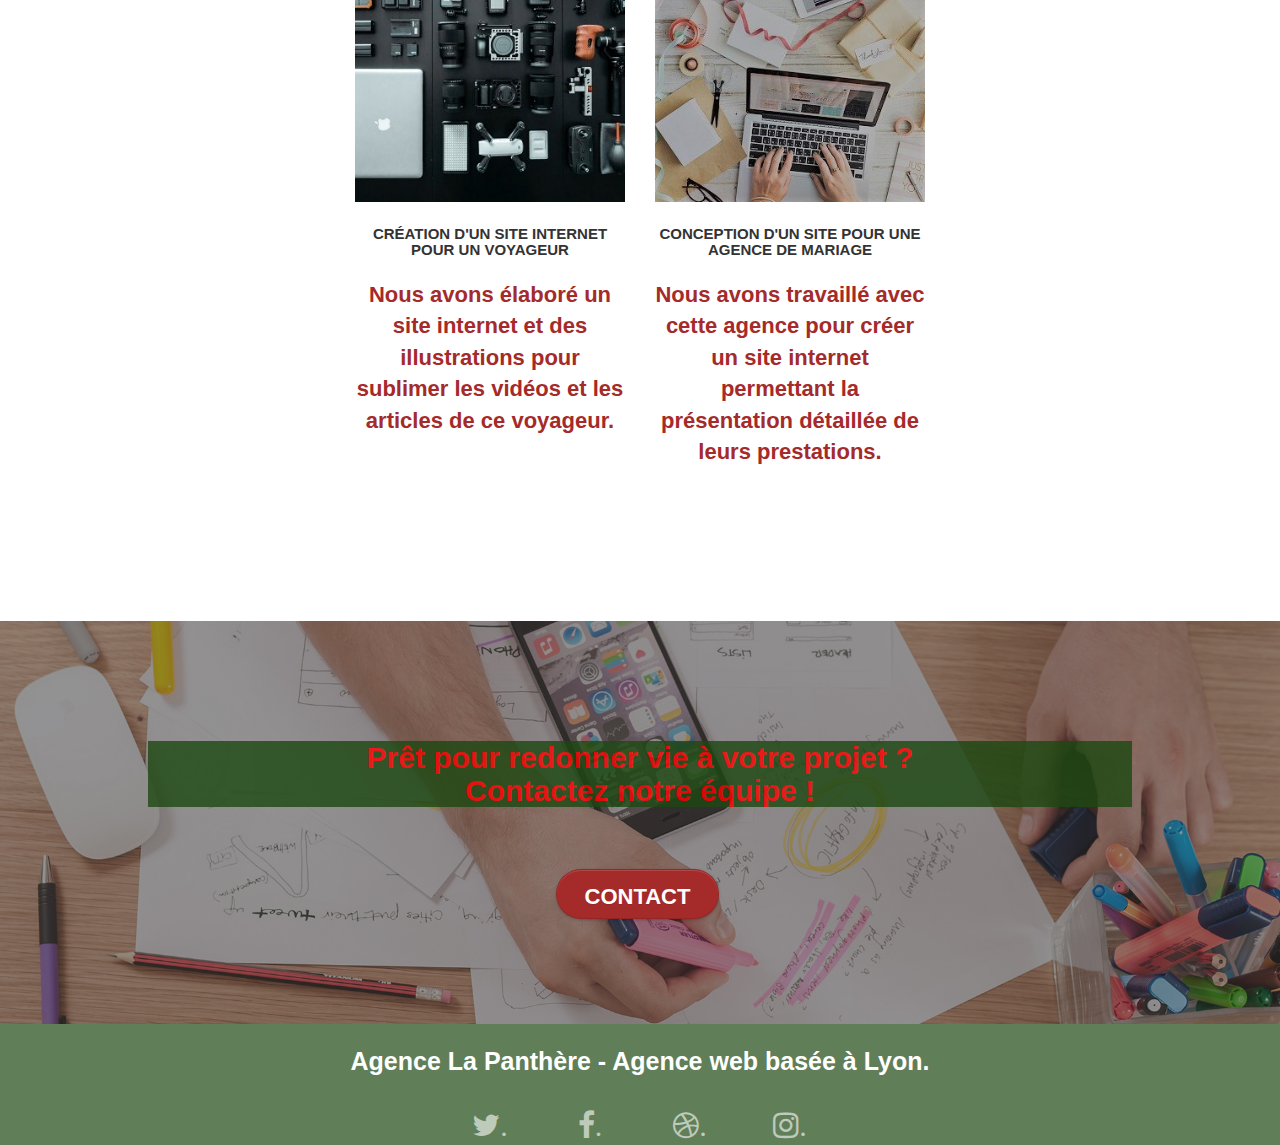
==== commit aa3d8f55: "minifier css javascript" ====
--- a/index.html
+++ b/index.html
@@ -9,6 +9,7 @@
 
 						<link rel="shortcut icon" type="image/png" href="favicon.jpg">
 						<link rel="canonical" href="https://github.com/santa33980/la-panthere-apres">
+						<link rel="preload" as="font">
 						
 						<link rel="stylesheet" type="text/css" href="./css/bootstrap.css">
  						<link rel="stylesheet" type="text/css" href="./style.css">
@@ -41,7 +42,7 @@
 										<div class="container bloc-sm">
 											<nav class="navbar row">
 												<div class="navbar-header">
-													<a class="navbar-brand" href="index.html"><img src="img/agence-la-panthere-monochrome.svg" alt="logo la Panthère" height="40" /></a>
+													<a class="navbar-brand" href="index.html"><img src="img/agence-la-panthere-monochrome.jpg" alt="la Panthère" height="40" /></a>
 													<button id="nav-toggle" type="button" class="ui-navbar-toggle navbar-toggle" data-toggle="collapse" data-target=".navbar-1">
 														<span class="sr-only">Toggle navigation</span><span class="icon-bar"></span><span class="icon-bar"></span><span class="icon-bar"></span>
 													</button>
@@ -64,7 +65,7 @@
 										<div class="container bloc-lg">
 											<div class="row tight-width-whitespace">
 												<div class="col-sm-12">
-													<img src="img/logo.png" class="center-block image-resize-mode" width="100" alt="logo la panthère" />
+													<img src="img/logo.jpg" class="center-block image-resize-mode" width="100" alt="logo la panthère" />
 													<h1 class="text-center hero-bloc-text tc-white ">
 														Agence web la Panthère
 													</h1>
@@ -209,7 +210,7 @@
 									Prêt pour redonner vie à votre projet ?<br>Contactez notre équipe !
 								</h2>
 								<div class="col-sm-12 text-center">
-									<a href="page2.html" class="btn btn-atomic-tangerine btn-clean btn-rd btn-lg cta-hero">Contact</a>
+									<a href="contact.html" class="btn btn-atomic-tangerine btn-clean btn-rd btn-lg cta-hero">Contact</a>
 								</div>
 							</div>
 						</div>
@@ -230,22 +231,22 @@
 									<div class="row row-no-gutters social">
 										<div class="col-sm-3">
 											<div class="text-center">
-												<a class="social" href="index.html"><span class="fa fa-twitter icon-md"></span></a>
-											</div>
-										</div>
-										<div class="col-sm-3">
-											<div class="text-center">
-												<a class="social" href="index.html"><span class="fa fa-facebook icon-md"></span></a>
-											</div>
-										</div>
-										<div class="col-sm-3">
-											<div class="text-center">
-												<a class="social" href="index.html"><span class="fa fa-dribbble icon-md"></span></a>
-											</div>
-										</div>
-										<div class="col-sm-3">
-											<div class="text-center">
-												<a class="social" href="index.html"><span class="fa fa-instagram icon-md"></span></a>
+												<a class="social" href="https://www.twitter.com/EntreprisewebdesignLyon/?hl=fr"><span class="fa fa-twitter icon-md">. </span></a>
+											</div>
+										</div>
+										<div class="col-sm-3">
+											<div class="text-center">
+												<a class="social" href="https://www.facebook.com/EntreprisewebdesignLyon/?hl=fr"><span class="fa fa-facebook icon-md">. </span></a>
+											</div>
+										</div>
+										<div class="col-sm-3">
+											<div class="text-center">
+												<a class="social" href="https://www.dribble.com/EntreprisewebdesignLyon/?hl=fr"><span class="fa fa-dribbble icon-md">.</span></a>
+											</div>
+										</div>
+										<div class="col-sm-3">
+											<div class="text-center">
+												<a class="social" href="https://www.instagram.com/EntreprisewebdesignLyon/?hl=fr"><span class="fa fa-instagram icon-md">.</span></a>
 											</div>
 										</div>
 				
--- a/style.css
+++ b/style.css
@@ -1,1125 +1 @@
-body {
-    margin: 0;
-    padding: 0;
-    background: #FFF;
-    overflow-x: hidden;
-    -webkit-font-smoothing: antialiased;
-    -moz-osx-font-smoothing: grayscale;
-}
-
-a,
-button {
-    transition: all .3s ease-in-out;
-    outline: none!important;
-    text-decoration: none;
-}
-
-a:hover {
-    text-decoration: none;
-    cursor: pointer;
- 
-}
-
-li {
-    list-style: none;
-}
-
-#page-loading-blocs-notifaction {
-    position: fixed;
-    top: 0;
-    bottom: 0;
-    width: 100%;
-    z-index: 100000;
-    background: #FFFFFF url("img/pageload-spinner.gif") no-repeat center center;
-}
-
-.bloc {
-    /* width: 80%; */
-    clear: both;
-    background: 50% 50% no-repeat;
-    padding: 0 50px;
-    margin: auto;
-    background-size: cover;
-    position: relative;
-}
-
-.bloc .container {
-    padding-left: 0;
-    padding-right: 0;
-    margin: auto;
-    font-size: 15px;
-}
-
-.bloc-lg {
-    padding: 100px 50px;
-}
-.bloc-md {
-    padding: 50px;
-}
-
-/* .bloc-sm {
-    padding: 20px 50px;
-} */
-
-.bg-center,
-.bg-l-edge,
-.bg-r-edge,
-.bg-t-edge,
-.bg-b-edge,
-.bg-tl-edge,
-.bg-bl-edge,
-.bg-tr-edge,
-.bg-br-edge,
-.bg-repeat {
-    -webkit-background-size: auto!important;
-    -moz-background-size: auto!important;
-    -o-background-size: auto!important;
-    background-size: auto!important;
-}
-
-.bg-repeat {
-    background: repeat;
-}
-
-.bg-t-edge {
-    background: top no-repeat;
-}
-
-.bloc-bg-texture::before {
-    content: "";
-    background-size: 2px 2px;
-    position: absolute;
-    top: 0;
-    bottom: 0;
-    left: 0;
-    right: 0;
-}
-
-.texture-paper::before {
-    /* background: url("img/texture-paper.png"); */
-    background-size: 280px 280px;
-}
-
-.b-parallax {
-    background-attachment: fixed;
-}
-
-.d-bloc {
-    color: rgba(255, 255, 255, .7);
-}
-
-.d-bloc button:hover {
-    color: rgba(255, 255, 255, .9);
-}
-
-.d-bloc .icon-round,
-.d-bloc .icon-square,
-.d-bloc .icon-rounded,
-.d-bloc .icon-semi-rounded-a,
-.d-bloc .icon-semi-rounded-b {
-    border-color: rgba(255, 255, 255, .9);
-}
-
-.d-bloc .divider-h span {
-    border-color: rgba(255, 255, 255, .2);
-}
-
-.d-bloc .a-btn,
-.d-bloc .navbar a,
-.d-bloc .navbar-brand,
-.d-bloc a .icon-sm,
-.d-bloc a .icon-md,
-.d-bloc a .icon-lg,
-.d-bloc a .icon-xl,
-.d-bloc h1 a,
-.d-bloc h2 a,
-.d-bloc h3 a,
-.d-bloc h4 a,
-.d-bloc h5 a,
-.d-bloc h6 a,
-.d-bloc p a {
-    color: rgba(255, 255, 255, .6);
-}
-
-.d-bloc .a-btn:hover,
-.d-bloc .navbar a:hover,
-.d-bloc .navbar-brand:hover,
-.d-bloc a:hover .icon-sm,
-.d-bloc a:hover .icon-md,
-.d-bloc a:hover .icon-lg,
-.d-bloc a:hover .icon-xl,
-.d-bloc h1 a:hover,
-.d-bloc h2 a:hover,
-.d-bloc h3 a:hover,
-.d-bloc h4 a:hover,
-.d-bloc h5 a:hover,
-.d-bloc h6 a:hover,
-.d-bloc p a:hover {
-    color: rgba(255, 255, 255, 1);
-}
-
-.d-bloc .navbar-toggle .icon-bar {
-    background: rgba(255, 255, 255, 1);
-}
-
-.d-bloc .btn-wire,
-.d-bloc .btn-wire:hover {
-    color: rgba(255, 255, 255, 1);
-    border-color: rgba(255, 255, 255, 1);
-}
-
-.d-bloc .panel {
-    color: rgba(0, 0, 0, .5);
-}
-
-.d-bloc .panel button:hover {
-    color: rgba(0, 0, 0, .7);
-}
-
-.d-bloc .panel icon {
-    border-color: rgba(0, 0, 0, .7);
-}
-
-.d-bloc .panel .divider-h span {
-    border-color: rgba(0, 0, 0, .1);
-}
-
-.d-bloc .panel .a-btn {
-    color: rgba(0, 0, 0, .6);
-}
-
-.d-bloc .panel .a-btn:hover {
-    color: rgba(0, 0, 0, 1);
-}
-
-.d-bloc .panel .btn-wire,
-.d-bloc .panel .btn-wire:hover {
-    color: rgba(0, 0, 0, .7);
-    border-color: rgba(0, 0, 0, .3);
-}
-
-.d-bloc .panel,
-.l-bloc {
-    color: rgba(0, 0, 0, .5);
-}
-
-.d-bloc .panel button:hover,
-.l-bloc button:hover {
-    color: rgba(0, 0, 0, .7);
-}
-
-.l-bloc .icon-round,
-.l-bloc .icon-square,
-.l-bloc .icon-rounded,
-.l-bloc .icon-semi-rounded-a,
-.l-bloc .icon-semi-rounded-b {
-    border-color: rgba(0, 0, 0, .7);
-}
-
-.d-bloc .panel .divider-h span,
-.l-bloc .divider-h span {
-    border-color: rgba(0, 0, 0, .1);
-}
-
-.d-bloc .panel .a-btn,
-.l-bloc .a-btn,
-.l-bloc .navbar a,
-.l-bloc .navbar-brand,
-.l-bloc a .icon-sm,
-.l-bloc a .icon-md,
-.l-bloc a .icon-lg,
-.l-bloc a .icon-xl,
-.l-bloc h1 a,
-.l-bloc h2 a,
-.l-bloc h3 a,
-.l-bloc h4 a,
-.l-bloc h5 a,
-.l-bloc h6 a,
-.l-bloc p a {
-    color: rgba(0, 0, 0, .6);
-}
-
-.d-bloc .panel .a-btn:hover,
-.l-bloc .a-btn:hover,
-.l-bloc .navbar a:hover,
-.l-bloc .navbar-brand:hover,
-.l-bloc a:hover .icon-sm,
-.l-bloc a:hover .icon-md,
-.l-bloc a:hover .icon-lg,
-.l-bloc a:hover .icon-xl,
-.l-bloc h1 a:hover,
-.l-bloc h2 a:hover,
-.l-bloc h3 a:hover,
-.l-bloc h4 a:hover,
-.l-bloc h5 a:hover,
-.l-bloc h6 a:hover,
-.l-bloc p a:hover {
-    color: rgba(0, 0, 0, 1);
-}
-
-.l-bloc .navbar-toggle .icon-bar {
-    color: rgba(0, 0, 0, .6);
-}
-
-.d-bloc .panel .btn-wire,
-.d-bloc .panel .btn-wire:hover,
-.l-bloc .btn-wire,
-.l-bloc .btn-wire:hover {
-    color: rgba(0, 0, 0, .7);
-    border-color: rgba(0, 0, 0, .3);
-}
-
-.voffset {
-    margin-top: 30px;
-}
-
-.voffset-lg {
-    margin-top: 80px;
-}
-
-.row-block {
-    display: flex;
-    margin-top: 30px;
-}
-    .col-sm-5 p {
-        color: white;
-        font-size: 20px;
-        margin-bottom: 30px;
-    }
-
-.row-no-gutters {
-    margin-right: 0;
-    margin-left: 0;
-}
-
-.row.row-no-gutters > [class^="col-"],
-.row.row-no-gutters > [class*=" col-"] {
-    padding-right: 0;
-    padding-left: 0;
-}
-
-#bloc-1-hero h1 {
-    font-size: 32px;
-}
-
-.navbar {
-    margin-bottom: 0;
-    z-index: 1;
-}
-
-.navbar-brand {
-    height: auto;
-    padding: 3px 15px;
-    font-size: 25px;
-    font-weight: normal;
-    font-weight: 600;
-    line-height: 44px;
-}
-
-.navbar-brand img {
-    max-height: 200px;
-    margin: 0 5px 0 0;
-    display: inline;
-}
-
-.navbar-brand img {
-    min-width: 100px;
-}
-
-.nav-center .navbar-brand img {
-    margin: 0;
-}
-
-.navbar .nav {
-    padding-top: 2px;
-    margin-right: -16px;
-    float: right;
-    z-index: 1;
-}
-
-ul {
-    margin-top: 0;
-}
-
-.nav > li {
-    float: left;
-    margin-top: 4px;
-    font-size: 16px;
-}
-
-.navbar-nav .open .dropdown-menu > li > a {
-    text-align: inherit;
-}
-
-.nav > li a:hover,
-.nav > li a:focus {
-    background: transparent;
-}
-
-.navbar-toggle {
-    margin: 10px 10px 0 0;
-    border: 0px;
-}
-
-.navbar-toggle:hover {
-    background: transparent!important;
-}
-
-.navbar-toggle .icon-bar {
-    background-color: rgba(0, 0, 0, .5);
-    width: 26px;
-}
-
-.nav-invert .navbar .nav {
-    float: left;
-}
-
-.nav-invert .navbar-header,
-.nav-invert .navbar-brand {
-    float: right;
-    position: relative;
-    z-index: 2;
-}
-
-@media (min-width: 768px) {
-    .site-navigation {
-        position: absolute;
-        top: 50%;
-        right: 20px;
-        transform: translate(0, -50%);
-        -webkit-transform: translateY(-50%);
-    }
-    .nav > li .dropdown-menu a,
-    .nav > li .dropdown-menu a:hover {
-        color: #484848;
-    }
-    .nav-invert .site-navigation {
-        left: 0;
-        right: 0;
-    }
-    .nav-center {
-        text-align: center;
-    }
-    .nav-center .navbar-header {
-        width: 100%;
-    }
-    .nav-center .navbar-header,
-    .nav-center .navbar-brand,
-    .nav-center .nav > li {
-        float: none;
-        display: inline-block;
-    }
-    .nav-center .site-navigation {
-        position: relative;
-        width: 100%;
-        right: 0;
-        margin-right: 0px;
-        margin-top: 20px;
-    }
-    .nav-center.mini-nav .navbar-toggle {
-        float: none;
-        margin: 10px auto 0;
-    }
-}
-
-.nav > li > .dropdown a {
-    background: none!important;
-    display: block;
-    padding: 14px 15px;
-}
-
-nav .caret {
-    margin: 0 5px;
-}
-
-.dropdown-menu .dropdown-menu {
-    top: -8px;
-    left: 100%;
-}
-
-.dropdown-menu .dropmenu-flow-right {
-    top: 100%;
-    left: 0;
-    margin-left: -1px;
-    border-top-left-radius: 0;
-    border-top-right-radius: 0;
-}
-
-.dropdown-menu .dropdown span {
-    border: 4px solid black;
-    border-top-color: transparent;
-    border-right-color: transparent;
-    border-bottom-color: transparent;
-    margin: 6px -5px 0 0!important;
-    float: right;
-}
-
-.mg-md {
-    margin-top: 10px;
-    margin-bottom: 20px;
-    font-weight: bold;
-}
-
-.mg-lg {
-    margin-top: 10px;
-    margin-bottom: 40px;
-}
-
-.btn {
-    margin: 0 5px 5px 0;
-}
-
-.btn.pull-right {
-    margin: 0 0 5px 5px;
-}
-
-.btn-d,
-.btn-d:hover,
-.btn-d:focus {
-    color: #FFF;
-    background: rgba(0, 0, 0, .3);
-}
-
-button {
-    outline: none!important;
-}
-
-.btn-rd {
-    border-radius: 40px;
-}
-
-.btn-clean {
-    border: 1px solid rgba(0, 0, 0, .08);
-    border-bottom-color: rgba(0, 0, 0, .1);
-    text-shadow: 0 1px 0 rgba(0, 0, 1, .1);
-    box-shadow: 0 1px 3px rgba(0, 0, 1, .25), inset 0 1px 0 0 rgba(255, 255, 255, .15);
-}
-
-.icon-md {
-    font-size: 30px!important;
-}
-
-.icon-lg {
-    font-size: 60px!important;
-}
-
-.sm-shadow {
-    text-shadow: 0 1px 2px rgba(0, 0, 0, .3);
-}
-
-.panel-sq,
-.panel-sq .panel-heading,
-.panel-sq .panel-footer {
-    border-radius: 0;
-}
-
-.panel-rd {
-    border-radius: 30px;
-}
-
-.panel-rd .panel-heading {
-    border-radius: 29px 29px 0 0;
-}
-
-.panel-rd .panel-footer {
-    border-radius: 0 0 29px 29px;
-}
-
-.form-control {
-    border-color: rgba(0, 0, 0, .1);
-    box-shadow: none;
-}
-
-.scrollToTop {
-    width: 40px;
-    height: 40px;
-    position: fixed;
-    bottom: 20px;
-    right: 20px;
-    opacity: 0;
-    z-index: 500;
-    transition: all .3s ease-in-out;
-}
-
-.scrollToTop span {
-    margin-top: 6px;
-}
-
-.showScrollTop {
-    font-size: 14px;
-    opacity: 1;
-}
-
-a[data-lightbox] {
-    position: relative;
-    display: block;
-    text-align: center;
-}
-
-a[data-lightbox]:hover::before {
-    content: "+";
-    font-family: "HelveticaNeue-Light", "Helvetica Neue Light", "Helvetica Neue", Helvetica, Arial;
-    font-size: 32px;
-    width: 50px;
-    height: 50px;
-    margin-left: -25px;
-    border-radius: 50%;
-    background: rgba(0, 0, 0, .6);
-    color: #FFF;
-    font-weight: 100;
-    z-index: 1;
-    position: absolute;
-    top: 50%;
-    transform: translateY(-50%);
-    -webkit-transform: translateY(-50%);
-}
-
-a[data-lightbox]:hover img {
-    opacity: 0.6;
-    -webkit-animation-fill-mode: none;
-    animation-fill-mode: none;
-}
-
-#lightbox-modal {
-    display: flex;
-    align-items: center;
-}
-
-#lightbox-modal .modal-dialog {
-    width: 90%;
-    max-width: 900px;
-    margin: 0 auto 0;
-}
-
-#lightbox-modal .modal-dialog img {
-    max-height: 90vh;
-    margin: 0 auto;
-}
-
-.lightbox-caption {
-    padding: 20px;
-    color: #FFF;
-    background: rgba(0, 0, 0, .5);
-    position: absolute;
-    left: 15px;
-    right: 15px;
-    bottom: 5px;
-}
-
-.close-lightbox {
-    color: #FFF;
-    font-size: 30px;
-    position: absolute;
-    top: 20px;
-    right: 20px;
-    z-index: 20;
-    background: rgba(0, 0, 0, .5);
-    border: none;
-    line-height: 30px;
-    padding: 0 9px 5px;
-    opacity: 0.3;
-}
-
-.close-lightbox:hover,
-.next-lightbox:hover,
-.prev-lightbox:hover {
-    opacity: 1.0;
-    color: #FFF;
-}
-
-.next-lightbox,
-.prev-lightbox {
-    font-size: 20px;
-    color: rgba(255, 255, 255, .9);
-    background: rgba(0, 0, 0, .5);
-    transition: all .2s ease-in-out;
-    position: absolute;
-    top: 45%;
-    z-index: 1;
-    opacity: 0.4;
-}
-
-.next-lightbox {
-    padding: 6px 8px 1px 13px;
-    right: 25px;
-}
-
-.prev-lightbox {
-    padding: 6px 13px 1px 10px;
-    left: 25px;
-}
-
-.snapshot-lb .modal-body {
-    padding-bottom: 45px;
-}
-
-.snapshot-lb .lightbox-caption {
-    padding: 0;
-    color: rgba(0, 0, 0, .5);
-    background: none;
-}
-
-h1,
-h2,
-h3,
-h4,
-h5,
-h6,
-p,
-label,
-.btn,
-a {
-    font-family: "helvetica";
-    font-weight: 400;
-    color: #575757;
-}
-
-.keywords {
-    color:#e11010;
-    font-size:1px;
-}
-
-.hero-bloc-text {
-    font-size: 29px;
-}
-
-.hero-bloc-text-sub {
-    font-size: 36px;
-}
-
-.statement-bloc-text {
-    line-height: 26px;
-    font-style: italic;
-    font-size: 20px;
-    text-align: center;
-    font-weight: lighter;
-    max-width: 520px;
-    margin: auto auto auto auto;
-}
-
-
-
-.tight-width-whitespace {
-    max-width: 600px;
-    margin: auto auto auto auto;
-}
-
-.h1 {
-    font-size: 20px;
-    font-family: "Open Sans";
-}
-
-.cta-hero {
-    margin-top: 22px;
-    text-transform: uppercase;
-    padding: 12px 28px 12px 28px;
-    height: 50px;
-    font-size: 16px;
-    font-weight: 700;
-    color: #575757;
-}
-
-.social {
-    max-width: 400px;
-    margin: auto auto auto auto;
-}
-
-h2 {
-    font-size: 22px;
-    /* line-height: 1.4em; */
-    width: 82%;
-    margin: auto;
-}
-.text-center {
-    text-align: center;
-    margin-top: 20px;
-    
-}
-.text-center h2{
-    width: 85%;
-}
-
-.text-center h2 p{
-    font-size: 20px;
-    font-weight: lighter;
-    opacity: 0.6;
-}
-
-h3 {
-    font-size: 15px;
-    text-transform: uppercase;
-    font-weight: 700;
-    color: #333333!important;
-}
-
-.med-width-whitespace {
-    max-width: 800px;
-    margin: auto auto auto auto;
-    box-shadow: 0px 0px 0px #000000;
-}
-
-h1 {
-    color: #333333;
-}
-
-h4 {
-    color: #333333!important;
-}
-
-.icons {
-    margin-bottom: 14px;
-    margin-top: 24px;
-}
-
-
-
-.portfolio-thumb {
-    margin-bottom: 24px;
-}
-
-.portfolio-row {
-    margin-bottom: 44px;
-    margin-top: 50px;
-}
-
-.avatar {
-    box-shadow: 0px 4px 9px rgba(0, 0, 0, 0.3);
-}
-
-.black-background {
-    background-color: rgba(165, 147, 99, 0.7);
-    padding: 40px 40px 40px 40px;
-}
-
-.bold-link {
-    font-weight: 900;
-    text-decoration: underline!important;
-}
-
-.bgc-white {
-    background-color: #FFFFFF;
-}
-
-.bgc-dark-slate-blue {
-    background-color: #364577;
-}
-
-.bgc-atomic-tangerine {
-    background-color: #F3976C;
-}
-
-.tc-white {
-    /* color: #F3976C!important; */
-    color: white;
-}
-
-
-
-.btn-atomic-tangerine {
-    background: #F3976C;
-    /* color: #FFFFFF!important; */
-}
-
-.btn-atomic-tangerine:hover {
-    background: #c27956!important;
-    color: #FFFFFF!important;
-}
-
-.ltc-white {
-    color: #FFFFFF!important;
-}
-
-.ltc-white:hover {
-    color: #cccccc!important;
-}
-
-.ltc-atomic-tangerine {
-    color: #F3976C!important;
-}
-
-.ltc-atomic-tangerine:hover {
-    color: #c27956!important;
-}
-
-.icon-dark-slate-blue {
-    color: #364577!important;
-    border-color: #364577!important;
-}
-
-.bg-dots-bg {
-    background-image: url("img/dots-bg.jpg");
-}
-
-.bg-lines-h2-bg {
-    background-image: url("img/lines-h2-bg.jpg");
-}
-
-.bg-banniere {
-    background-image: url("img/agence-la-panthere.jpg");
-}
-
-.bg-presentation {
-    background-image: url("img/image-de-presentation.jpg");
-}
-
-@media (max-width: 1024px) {
-    .bloc {
-        padding-left: 20px;
-        padding-right: 20px;
-    }
-    .bloc.full-width-blo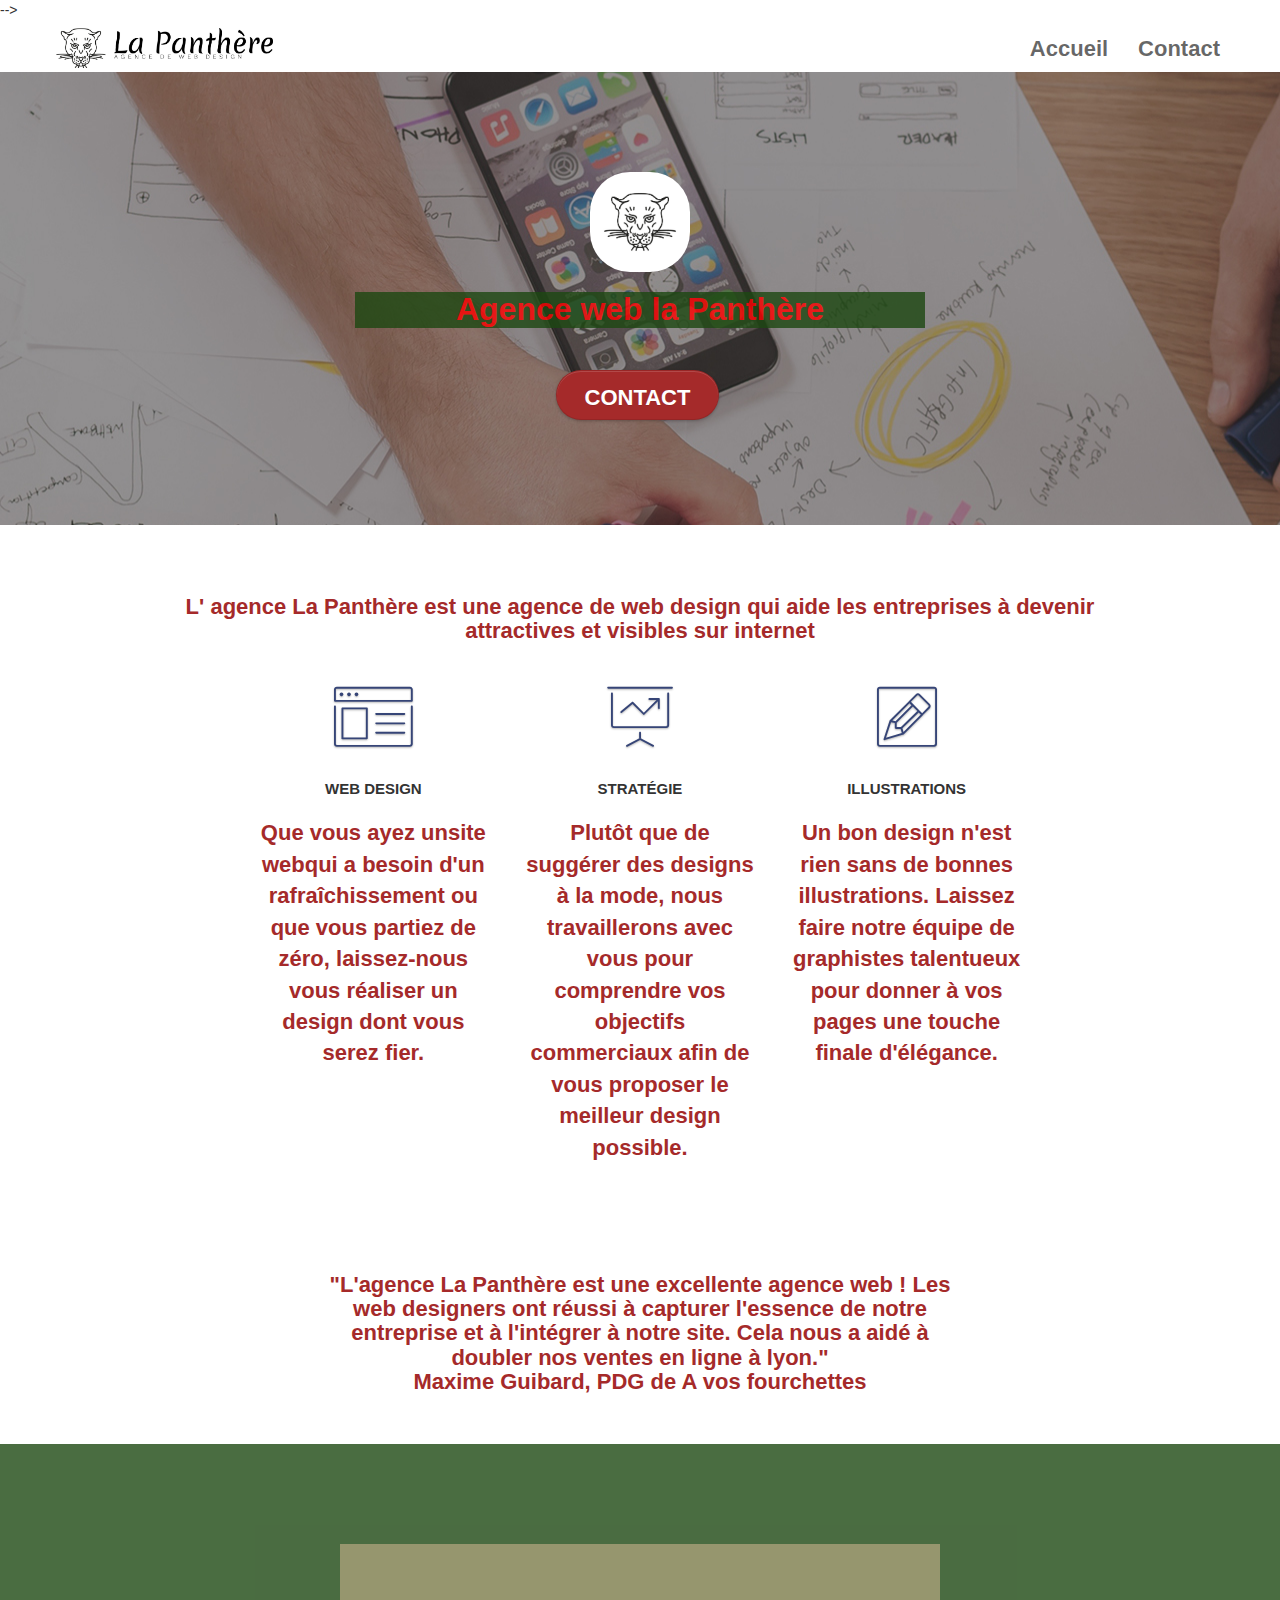
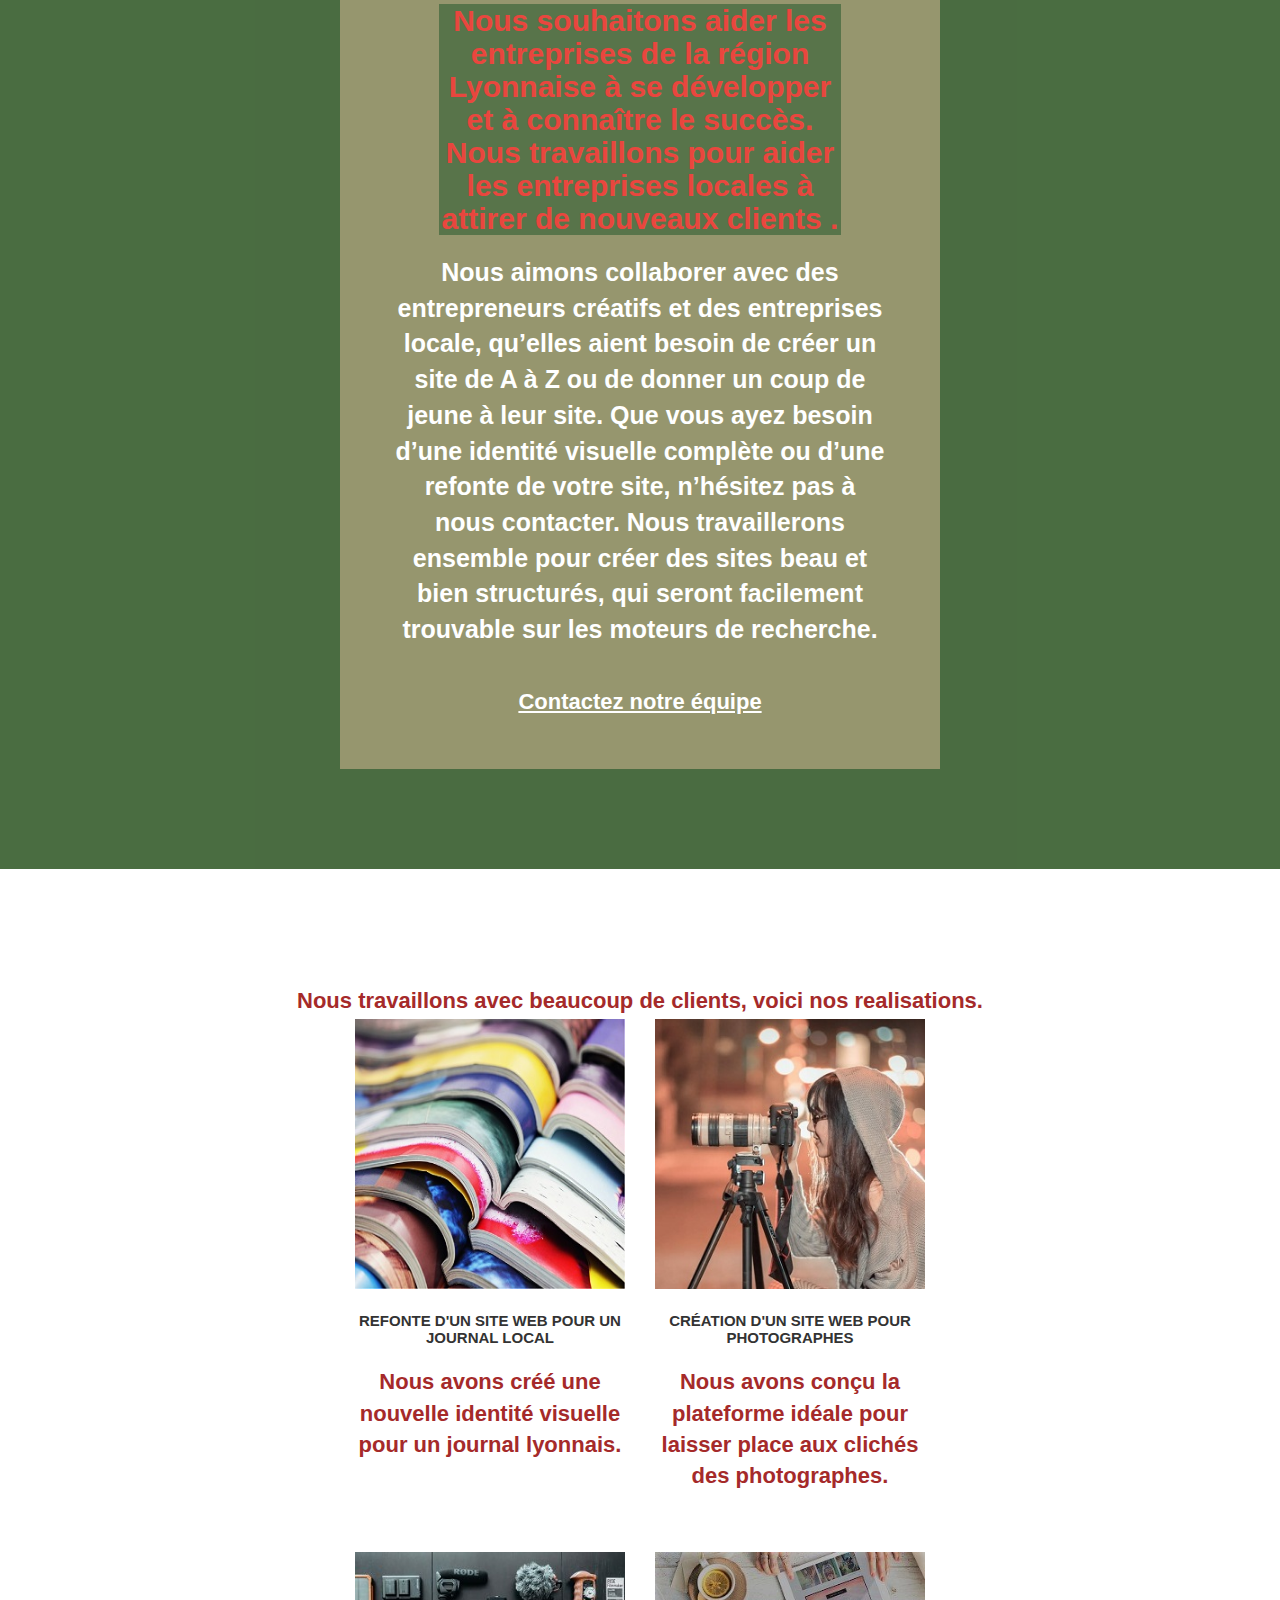
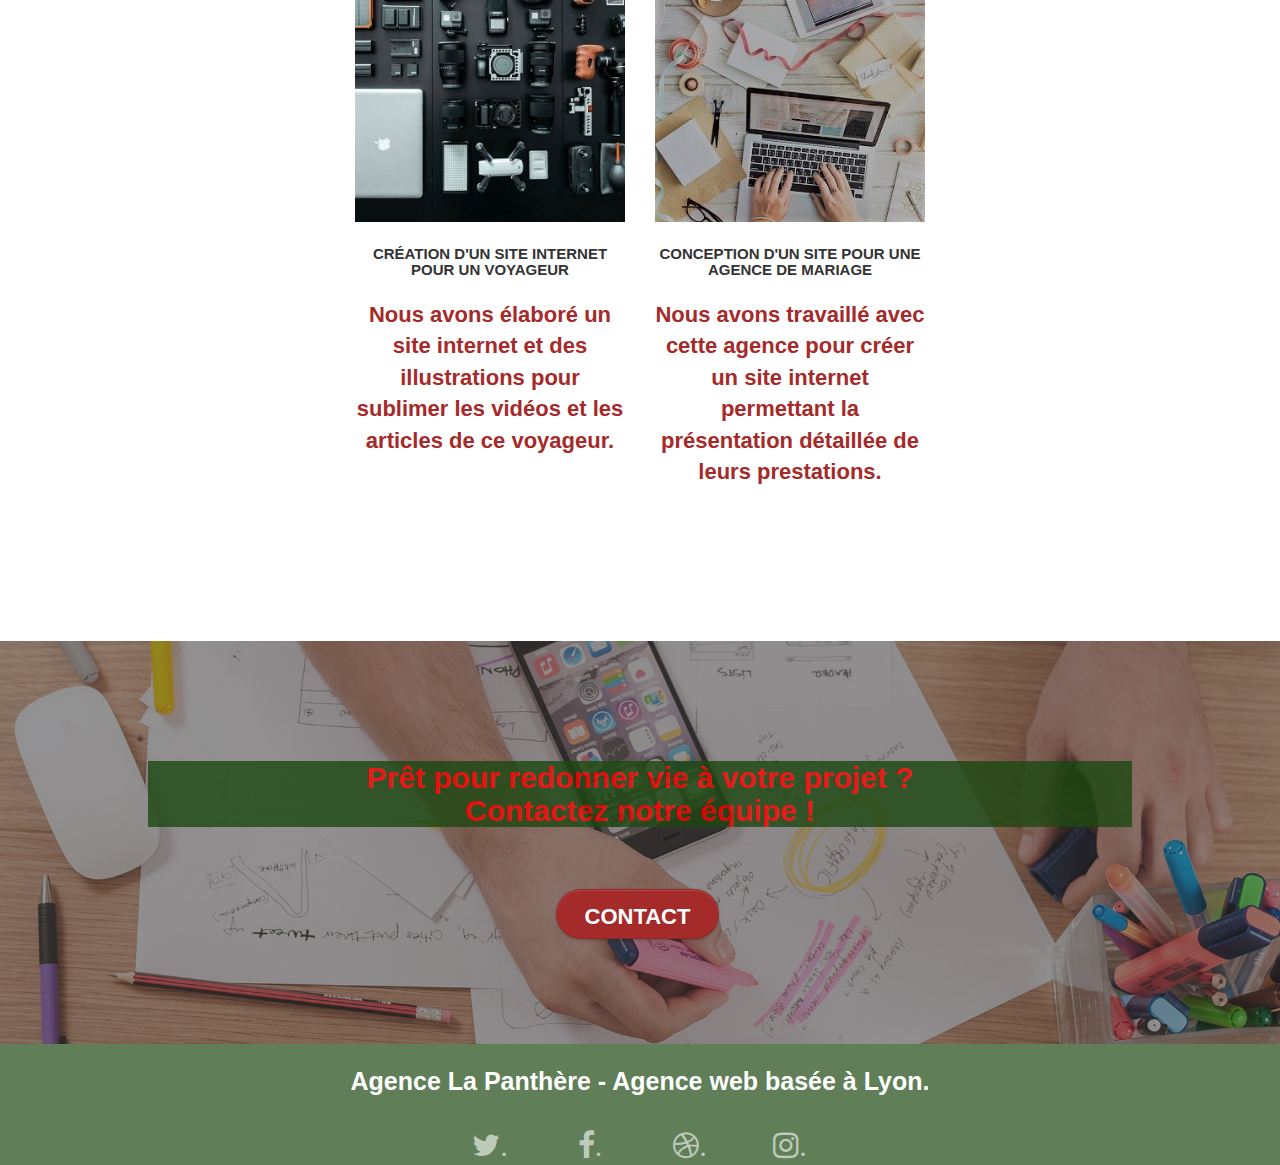
==== commit b8be8561: "W3C validator" ====
--- a/index.html
+++ b/index.html
@@ -4,12 +4,13 @@
 						<meta charset="utf-8">
 						<meta name="description" content="L' agence La Panthère est une agence de web design qui aide les entreprises à devenir attractives et visibles sur internet">
 						<meta name="viewport" content="width=device-width, initial-scale=1.0, viewport-fit=cover">
-						<meta name="google-site-verification" content="Ge-hRL1gi7CQyShUa0uHTtYMk1xs8xD23fdGzMbpGNw" />						<meta name="robots" content="index, follow"> 
+						<meta name="google-site-verification" content="Ge-hRL1gi7CQyShUa0uHTtYMk1xs8xD23fdGzMbpGNw" />						
+						<meta name="robots" content="index, follow"> 
 						<meta name="googlebot" content="index,follow" />
 
 						<link rel="shortcut icon" type="image/png" href="favicon.jpg">
 						<link rel="canonical" href="https://github.com/santa33980/la-panthere-apres">
-						<link rel="preload" as="font">
+						<!-- <link rel="preload" as="font"> -->
 						
 						<link rel="stylesheet" type="text/css" href="./css/bootstrap.css">
  						<link rel="stylesheet" type="text/css" href="./style.css">
@@ -21,14 +22,7 @@
 
 						
 					<!-- Analytics -->
-							 <script async src="https://www.googletagmanager.com/gtag/js?id=G-K8XPZYHT5N"></script>
-							<script>
- 							 window.dataLayer = window.dataLayer || [];
-							function gtag(){dataLayer.push(arguments);}
-  							gtag('js', new Date());
-
-							  gtag('config', 'G-K8XPZYHT5N');
-							</script>
+		 -->
 					<!-- Analytics END -->
 						
 					</head>
@@ -43,7 +37,7 @@
 											<nav class="navbar row">
 												<div class="navbar-header">
 													<a class="navbar-brand" href="index.html"><img src="img/agence-la-panthere-monochrome.jpg" alt="la Panthère" height="40" /></a>
-													<button id="nav-toggle" type="button" class="ui-navbar-toggle navbar-toggle" data-toggle="collapse" data-target=".navbar-1">
+													<button aria-hidden="true" id="nav-toggle" type="button" class="ui-navbar-toggle navbar-toggle" data-toggle="collapse" data-target=".navbar-1">
 														<span class="sr-only">Toggle navigation</span><span class="icon-bar"></span><span class="icon-bar"></span><span class="icon-bar"></span>
 													</button>
 												</div>
@@ -87,7 +81,7 @@
 							<div class="container bloc-md">
 							<div class="row">
 								<div class="col-sm-12 text-center">
-									<h2><strong>L' agence La Panthère est une agence de web design <strong> qui aide les entreprises à devenir attractives et visibles sur internet</h2>
+									<h2><strong> L' agence La Panthère est une agence de web design </strong> qui aide les entreprises à devenir attractives et visibles sur internet</h2>
 								</div>
 							</div>
 							<div class="row voffset-lg med-width-whitespace">
@@ -122,7 +116,7 @@
 									<h3 class="mg-md text-center">
 										Illustrations
 									</h3>
-									<p class="text-center ">
+									<p aria-hidden="true" class="text-center ">
 										Un bon design n'est rien sans de bonnes illustrations. Laissez faire notre équipe de graphistes talentueux pour donner à vos pages une touche finale d'élégance.
 									</p>
 								</div>
@@ -144,7 +138,7 @@
 									<h2 class="mg-md text-center tc-white">
 										Nous souhaitons aider les entreprises de la région Lyonnaise à se développer et à connaître le succès. Nous travaillons pour aider les entreprises locales à attirer de nouveaux clients .<br>
 									</h2>
-									<p class="text-center white">
+									<p aria-hidden="true" class="text-center white">
 										Nous aimons collaborer avec des entrepreneurs créatifs et des entreprises locale, qu’elles aient besoin de créer un site de A à Z ou de donner un coup de jeune à leur site. Que vous ayez besoin d’une identité visuelle complète ou d’une refonte de votre site, n’hésitez pas à nous contacter. Nous travaillerons ensemble pour créer des sites beau et bien structurés, qui seront facilement trouvable sur les moteurs de recherche. <br><br><a class="ltc-white bold-link" href="page2.html">Contactez notre équipe</a><br>
 									</p>
 								</div>
@@ -166,7 +160,7 @@
 									<h3 class="mg-md text-center">
 										Refonte d'un site web pour un journal local
 									</h3>
-									<p class="text-center">
+									<p aria-hidden="true" class="text-center">
 										Nous avons créé une nouvelle identité visuelle pour un journal lyonnais.
 									</p>
 								</div>
@@ -175,7 +169,7 @@
 									<h3 class="mg-md text-center">
 										Création d'un site web pour photographes
 									</h3>
-									<p class="text-center">
+									<p aria-hidden="true" class="text-center">
 										Nous avons conçu la plateforme idéale pour laisser place aux clichés des photographes.
 									</p>
 								</div>
@@ -186,7 +180,7 @@
 									<h3 class="mg-md text-center">
 										Création d'un site internet pour un voyageur
 									</h3>
-									<p class="text-center">
+									<p aria-hidden="true" class="text-center">
 										Nous avons élaboré un site internet et des illustrations pour sublimer les vidéos et les articles de ce voyageur.
 									</p>
 								</div>
@@ -195,7 +189,7 @@
 									<h3 class="mg-md text-center">
 										Conception d'un site pour une agence de mariage
 									</h3>
-									<p class="text-center">
+									<p aria-hidden="true" class="text-center">
 										Nous avons travaillé avec cette agence pour créer un site internet permettant la présentation détaillée de leurs prestations.
 									</p>
 								</div>
@@ -225,7 +219,7 @@
 						<div class="container bloc-sm">
 							<div class="row">
 								<div class="col-sm-12">
-									<p class="text-center white">
+									<p aria-hidden="true" class="text-center white">
 										Agence La Panthère - Agence web basée à Lyon.<br>
 									</p>
 									<div class="row row-no-gutters social">
--- a/style.css
+++ b/style.css
@@ -1 +1 @@
-body{margin:0;padding:0;background:#fff;overflow-x:hidden;-webkit-font-smoothing:antialiased;-moz-osx-font-smoothing:grayscale}a,button{transition:all .3s ease-in-out;outline:0!important;text-decoration:none}a:hover{text-decoration:none;cursor:pointer}li{list-style:none}#page-loading-blocs-notifaction{position:fixed;top:0;bottom:0;width:100%;z-index:100000;background:#fff url("img/pageload-spinner.gif") no-repeat center center}.bloc{clear:both;background:50% 50% no-repeat;margin:auto;background-size:cover;position:relative}.bloc .container{padding-left:0;padding-right:0;margin:auto}.bloc-lg{padding:100px 50px}.bloc-md{padding:50px}.bg-b-edge,.bg-bl-edge,.bg-br-edge,.bg-center,.bg-l-edge,.bg-r-edge,.bg-repeat,.bg-t-edge,.bg-tl-edge,.bg-tr-edge{-webkit-background-size:auto!important;-moz-background-size:auto!important;-o-background-size:auto!important;background-size:auto!important}.bg-repeat{background:repeat}.bg-t-edge{background:top no-repeat}.bloc-bg-texture::before{content:"";background-size:2px 2px;position:absolute;top:0;bottom:0;left:0;right:0}.texture-paper::before{background-size:280px 280px}.b-parallax{background-attachment:fixed}.d-bloc{color:rgba(255,255,255,.7)}.d-bloc button:hover{color:rgba(255,255,255,.9)}.d-bloc .icon-round,.d-bloc .icon-rounded,.d-bloc .icon-semi-rounded-a,.d-bloc .icon-semi-rounded-b,.d-bloc .icon-square{border-color:rgba(255,255,255,.9)}.d-bloc .divider-h span{border-color:rgba(255,255,255,.2)}.d-bloc .a-btn,.d-bloc .navbar a,.d-bloc .navbar-brand,.d-bloc a .icon-lg,.d-bloc a .icon-md,.d-bloc a .icon-sm,.d-bloc a .icon-xl,.d-bloc h1 a,.d-bloc h2 a,.d-bloc h3 a,.d-bloc h4 a,.d-bloc h5 a,.d-bloc h6 a,.d-bloc p a{color:rgba(255,255,255,.6)}.d-bloc .a-btn:hover,.d-bloc .navbar a:hover,.d-bloc .navbar-brand:hover,.d-bloc a:hover .icon-lg,.d-bloc a:hover .icon-md,.d-bloc a:hover .icon-sm,.d-bloc a:hover .icon-xl,.d-bloc h1 a:hover,.d-bloc h2 a:hover,.d-bloc h3 a:hover,.d-bloc h4 a:hover,.d-bloc h5 a:hover,.d-bloc h6 a:hover,.d-bloc p a:hover{color:#fff}.d-bloc .navbar-toggle .icon-bar{background:#fff}.d-bloc .btn-wire,.d-bloc .btn-wire:hover{color:#fff;border-color:#fff}.d-bloc .panel{color:rgba(0,0,0,.5)}.d-bloc .panel button:hover{color:rgba(0,0,0,.7)}.d-bloc .panel icon{border-color:rgba(0,0,0,.7)}.d-bloc .panel .divider-h span{border-color:rgba(0,0,0,.1)}.d-bloc .panel .a-btn{color:rgba(0,0,0,.6)}.d-bloc .panel .a-btn:hover{color:#000}.d-bloc .panel .btn-wire,.d-bloc .panel .btn-wire:hover{color:rgba(0,0,0,.7);border-color:rgba(0,0,0,.3)}.d-bloc .panel,.l-bloc{color:rgba(0,0,0,.5)}.d-bloc .panel button:hover,.l-bloc button:hover{color:rgba(0,0,0,.7)}.l-bloc .icon-round,.l-bloc .icon-rounded,.l-bloc .icon-semi-rounded-a,.l-bloc .icon-semi-rounded-b,.l-bloc .icon-square{border-color:rgba(0,0,0,.7)}.d-bloc .panel .divider-h span,.l-bloc .divider-h span{border-color:rgba(0,0,0,.1)}.d-bloc .panel .a-btn,.l-bloc .a-btn,.l-bloc .navbar a,.l-bloc .navbar-brand,.l-bloc a .icon-lg,.l-bloc a .icon-md,.l-bloc a .icon-sm,.l-bloc a .icon-xl,.l-bloc h1 a,.l-bloc h2 a,.l-bloc h3 a,.l-bloc h4 a,.l-bloc h5 a,.l-bloc h6 a,.l-bloc p a{color:rgba(0,0,0,.6)}.d-bloc .panel .a-btn:hover,.l-bloc .a-btn:hover,.l-bloc .navbar a:hover,.l-bloc .navbar-brand:hover,.l-bloc a:hover .icon-lg,.l-bloc a:hover .icon-md,.l-bloc a:hover .icon-sm,.l-bloc a:hover .icon-xl,.l-bloc h1 a:hover,.l-bloc h2 a:hover,.l-bloc h3 a:hover,.l-bloc h4 a:hover,.l-bloc h5 a:hover,.l-bloc h6 a:hover,.l-bloc p a:hover{color:#000}.l-bloc .navbar-toggle .icon-bar{color:rgba(0,0,0,.6)}.d-bloc .panel .btn-wire,.d-bloc .panel .btn-wire:hover,.l-bloc .btn-wire,.l-bloc .btn-wire:hover{color:rgba(0,0,0,.7);border-color:rgba(0,0,0,.3)}.voffset{margin-top:30px}.voffset-lg{margin-top:80px}.row-block{display:flex;margin-top:30px}.col-sm-5 p{color:#fff;font-size:20px;margin-bottom:30px}.row-no-gutters{margin-right:0;margin-left:0}.row.row-no-gutters>[class*=" col-"],.row.row-no-gutters>[class^=col-]{padding-right:0;padding-left:0}#bloc-1-hero h1{font-size:32px}.navbar{margin-bottom:0;z-index:1}.navbar-brand{height:auto;padding:3px 15px;font-size:25px;font-weight:400;font-weight:600;line-height:44px}.navbar-brand img{max-height:200px;margin:0 5px 0 0;display:inline}.navbar-brand img{min-width:100px}.nav-center .navbar-brand img{margin:0}.navbar .nav{padding-top:2px;margin-right:-16px;float:right;z-index:1}ul{margin-top:0}.nav>li{float:left;margin-top:4px;font-size:16px}.navbar-nav .open .dropdown-menu>li>a{text-align:inherit}.nav>li a:focus,.nav>li a:hover{background:0 0}.navbar-toggle{margin:10px 10px 0 0;border:0}.navbar-toggle:hover{background:0 0!important}.navbar-toggle .icon-bar{background-color:rgba(0,0,0,.5);width:26px}.nav-invert .navbar .nav{float:left}.nav-invert .navbar-brand,.nav-invert .navbar-header{float:right;position:relative;z-index:2}@media (min-width:768px){.site-navigation{position:absolute;top:50%;right:20px;transform:translate(0,-50%);-webkit-transform:translateY(-50%)}.nav>li .dropdown-menu a,.nav>li .dropdown-menu a:hover{color:#484848}.nav-invert .site-navigation{left:0;right:0}.nav-center{text-align:center}.nav-center .navbar-header{width:100%}.nav-center .nav>li,.nav-center .navbar-brand,.nav-center .navbar-header{float:none;display:inline-block}.nav-center .site-navigation{position:relative;width:100%;right:0;margin-right:0;margin-top:20px}.nav-center.mini-nav .navbar-toggle{float:none;margin:10px auto 0}}.nav>li>.dropdown a{background:0 0!important;display:block;padding:14px 15px}nav .caret{margin:0 5px}.dropdown-menu .dropdown-menu{top:-8px;left:100%}.dropdown-menu .dropmenu-flow-right{top:100%;left:0;margin-left:-1px;border-top-left-radius:0;border-top-right-radius:0}.dropdown-menu .dropdown span{border:4px solid #000;border-top-color:transparent;border-right-color:transparent;border-bottom-color:transparent;margin:6px -5px 0 0!important;float:right}.mg-md{margin-top:10px;margin-bottom:20px;font-weight:700}.mg-lg{margin-top:10px;margin-bottom:40px}.btn{margin:0 5px 5px 0}.btn.pull-right{margin:0 0 5px 5px}.btn-d,.btn-d:focus,.btn-d:hover{color:#fff;background:rgba(0,0,0,.3)}button{outline:0!important}.btn-rd{border-radius:40px}.btn-clean{border:1px solid rgba(0,0,0,.08);border-bottom-color:rgba(0,0,0,.1);text-shadow:0 1px 0 rgba(0,0,1,.1);box-shadow:0 1px 3px rgba(0,0,1,.25),inset 0 1px 0 0 rgba(255,255,255,.15)}.icon-md{font-size:30px!important}.icon-lg{font-size:60px!important}.sm-shadow{text-shadow:0 1px 2px rgba(0,0,0,.3)}.panel-sq,.panel-sq .panel-footer,.panel-sq .panel-heading{border-radius:0}.panel-rd{border-radius:30px}.panel-rd .panel-heading{border-radius:29px 29px 0 0}.panel-rd .panel-footer{border-radius:0 0 29px 29px}.form-control{border-color:rgba(0,0,0,.1);box-shadow:none}.scrollToTop{width:40px;height:40px;position:fixed;bottom:20px;right:20px;opacity:0;z-index:500;transition:all .3s ease-in-out}.scrollToTop span{margin-top:6px}.showScrollTop{font-size:14px;opacity:1}a[data-lightbox]{position:relative;display:block;text-align:center}a[data-lightbox]:hover::before{content:"+";font-family:HelveticaNeue-Light,"Helvetica Neue Light","Helvetica Neue",Helvetica,Arial;font-size:32px;width:50px;height:50px;margin-left:-25px;border-radius:50%;background:rgba(0,0,0,.6);color:#fff;font-weight:100;z-index:1;position:absolute;top:50%;transform:translateY(-50%);-webkit-transform:translateY(-50%)}a[data-lightbox]:hover img{opacity:.6;-webkit-animation-fill-mode:none;animation-fill-mode:none}#lightbox-modal{display:flex;align-items:center}#lightbox-modal .modal-dialog{width:90%;max-width:900px;margin:0 auto 0}#lightbox-modal .modal-dialog img{max-height:90vh;margin:0 auto}.lightbox-caption{padding:20px;color:#fff;background:rgba(0,0,0,.5);position:absolute;left:15px;right:15px;bottom:5px}.close-lightbox{color:#fff;font-size:30px;position:absolute;top:20px;right:20px;z-index:20;background:rgba(0,0,0,.5);border:none;line-height:30px;padding:0 9px 5px;opacity:.3}.close-lightbox:hover,.next-lightbox:hover,.prev-lightbox:hover{opacity:1;color:#fff}.next-lightbox,.prev-lightbox{font-size:20px;color:rgba(255,255,255,.9);background:rgba(0,0,0,.5);transition:all .2s ease-in-out;position:absolute;top:45%;z-index:1;opacity:.4}.next-lightbox{padding:6px 8px 1px 13px;right:25px}.prev-lightbox{padding:6px 13px 1px 10px;left:25px}.snapshot-lb .modal-body{padding-bottom:45px}.snapshot-lb .lightbox-caption{padding:0;color:rgba(0,0,0,.5);background:0 0}.btn,a,h1,h2,h3,h4,h5,h6,label,p{font-family:helvetica;font-weight:400;color:brown;font-size:22px;font-weight:700}.keywords{color:#e11010;font-size:1px}.hero-bloc-text{font-size:29px}.hero-bloc-text-sub{font-size:36px}.statement-bloc-text{line-height:26px;font-style:italic;font-size:20px;text-align:center;font-weight:lighter;max-width:520px;margin:auto auto auto auto}.tight-width-whitespace{max-width:600px;margin:auto auto auto auto}.h1{font-size:20px;font-family:"Open Sans"}.cta-hero{margin-top:22px;text-transform:uppercase;padding:12px 28px 12px 28px;height:50px;font-weight:700;color:#fff}.social{max-width:400px;margin:auto auto auto auto}.white{color:#fff;font-size:25px}h2{font-size:22px;width:82%;margin:auto}.text-center{text-align:center;margin-top:20px}.text-center h2{width:85%}.text-center h2 p{font-size:20px;font-weight:lighter;opacity:.6}h3{font-size:15px;text-transform:uppercase;font-weight:700;color:#333!important}.med-width-whitespace{max-width:800px;margin:auto auto auto auto;box-shadow:0 0 0 #000}h1{color:#333}h4{color:#333!important}.icons{margin-bottom:14px;margin-top:24px}.portfolio-thumb{margin-bottom:24px}.portfolio-row{margin-bottom:44px;margin-top:50px}.avatar{box-shadow:0 4px 9px rgba(0,0,0,.3)}.black-background{background-color:rgba(165,147,99,.7);padding:40px 40px 40px 40px}.bold-link{font-weight:900;text-decoration:underline!important}.bgc-white{background-color:#fff}.bgc-dark-slate-blue{background-color:#364577}.bgc-atomic-tangerine{background-color:#1d4812;opacity:.7}.tc-white{color:red;font-weight:700;font-size:30px;background-color:#1d4812;opacity:.8}.btn-atomic-tangerine{background:brown}.btn-atomic-tangerine:hover{background:#c27956!important;color:#fff!important}.ltc-white{color:#fff!important}.ltc-white:hover{color:#ccc!important}.ltc-atomic-tangerine{color:#f3976c!important}.ltc-atomic-tangerine:hover{color:#c27956!important}.icon-dark-slate-blue{color:#364577!important;border-color:#364577!important}.bg-dots-bg{background-image:url("img/dots-bg.jpg")}.bg-lines-h2-bg{background-image:url("img/lines-h2-bg.jpg")}.bg-banniere{background-image:url("img/agence-la-panthere.jpg")}.bg-presentation{background-image:url("img/image-de-presentation.jpg")}@media (max-width:1024px){.bloc{padding-left:20px;padding-right:20px}.bloc-tile-2.full-width-bloc .container,.bloc-tile-3.full-width-bloc .container,.bloc-tile-4.full-width-bloc .container,.bloc.full-width-bloc{padding-left:0;padding-right:0}}@media (min-width:768px) and (max-width:992px){.navbar .nav{max-width:80%}.nav-center.navbar .nav{max-width:100%}}@media only screen and (min-width:768px) and (max-width:1024px) and (orientation:landscape){.b-parallax{background-attachment:scroll}}@media only screen and (min-width:1024px) and (max-width:1366px) and (-webkit-min-device-pixel-ratio:1.5){.b-parallax{background-attachment:scroll}}@media (max-width:991px){.container{width:100%}.b-parallax{background-attachment:scroll}#hero-bloc,.page-container{overflow-x:hidden;position:relative;margin-left:5%;margin-right:5%}.bloc-group,.bloc-group .bloc{display:block;width:100%}.bloc-fill-screen .fill-bloc-bottom-edge,.bloc-fill-screen .fill-bloc-top-edge{padding:0 20px}}@media (max-width:767px){.page-container{overflow-x:hidden;position:relative}#disqus_thread,h1,h2,h3,h4,h5,h6,p{padding-left:10px!important;padding-right:10px!important}.b-parallax{background-attachment:scroll}.navbar .nav{padding-top:0;border-top:1px solid rgba(0,0,0,.2);float:none!important}.navbar.row{margin-left:0;margin-right:0}.site-navigation{position:inherit;transform:none;-webkit-transform:none;-ms-transform:none}.nav>li{margin-top:0;border-bottom:1px solid rgba(0,0,0,.1);background:rgba(0,0,0,.05);text-align:left;padding-left:15px;width:100%}.nav>li:hover{background:rgba(0,0,0,.08)}.dropdown .dropdown a .caret{float:none;margin:5px 0 0 10px!important;border:4px solid #000;border-bottom-color:transparent;border-right-color:transparent;border-left-color:transparent}#hero-bloc .navbar .nav{background:rgba(0,0,0,.8)}#hero-bloc .navbar .nav a{color:rgba(255,255,255,.6)}.hero{padding:50px 0}.hero-nav{left:-1px;right:-1px}.navbar-collapse{padding:0;overflow-x:hidden;-webkit-box-shadow:none;box-shadow:none}.navbar-brand img{max-height:40px;width:auto}.nav-invert .navbar-header{float:none;width:100%}.nav-invert .navbar-toggle{float:left;margin-left:10px}.bloc{padding-left:0;padding-right:0}.bloc-lg,.bloc-xl,.bloc-xxl{padding:40px 0}.bloc-md,.bloc-sm{padding-left:0;padding-right:0}.bloc-fill-screen .fill-bloc-bottom-edge,.bloc-fill-screen .fill-bloc-top-edge,.bloc-tile-2 .container,.bloc-tile-3 .container,.bloc-tile-4 .container{padding-left:0;padding-right:0}.a-block{padding:0 10px}.btn-dwn{display:none}.voffset{margin-top:5px}.voffset-md{margin-top:20px}.voffset-lg{margin-top:30px}form{padding:5px}.close-lightbox{display:inline-block}.blocsapp-device-iphone5{background-size:216px 425px;padding-top:60px;width:216px;height:425px}.blocsapp-device-iphone5 a{width:180px;height:320px}.bloc-mob-center-text{text-align:center}.col-sm-6 a img{width:100%}.row-no-gutters{width:100%;margin-left:50px;margin-bottom:30px;display:flex;justify-content:space-between}.col-sm-5 p{color:#fff;font-size:20px;margin:auto}.row-block{display:block;width:100%;margin-left:50px}}+@font-face{font-display:swap}body{margin:0;padding:0;background:#fff;overflow-x:hidden;-webkit-font-smoothing:antialiased;-moz-osx-font-smoothing:grayscale}a,button{transition:all .3s ease-in-out;outline:0!important;text-decoration:none}a:hover{text-decoration:none;cursor:pointer}li{list-style:none}#page-loading-blocs-notifaction{position:fixed;top:0;bottom:0;width:100%;z-index:100000;background:#fff url("img/pageload-spinner.gif") no-repeat center center}.bloc{clear:both;background:50% 50% no-repeat;margin:auto;background-size:cover;position:relative}.bloc .container{padding-left:0;padding-right:0;margin:auto}.bloc-lg{padding:100px 50px}.bloc-md{padding:50px}.bg-b-edge,.bg-bl-edge,.bg-br-edge,.bg-center,.bg-l-edge,.bg-r-edge,.bg-repeat,.bg-t-edge,.bg-tl-edge,.bg-tr-edge{-webkit-background-size:auto!important;-moz-background-size:auto!important;-o-background-size:auto!important;background-size:auto!important}.bg-repeat{background:repeat}.bg-t-edge{background:top no-repeat}.bloc-bg-texture::before{content:"";background-size:2px 2px;position:absolute;top:0;bottom:0;left:0;right:0}.texture-paper::before{background-size:280px 280px}.b-parallax{background-attachment:fixed}.d-bloc{color:rgba(255,255,255,.7)}.d-bloc button:hover{color:rgba(255,255,255,.9)}.d-bloc .icon-round,.d-bloc .icon-rounded,.d-bloc .icon-semi-rounded-a,.d-bloc .icon-semi-rounded-b,.d-bloc .icon-square{border-color:rgba(255,255,255,.9)}.d-bloc .divider-h span{border-color:rgba(255,255,255,.2)}.d-bloc .a-btn,.d-bloc .navbar a,.d-bloc .navbar-brand,.d-bloc a .icon-lg,.d-bloc a .icon-md,.d-bloc a .icon-sm,.d-bloc a .icon-xl,.d-bloc h1 a,.d-bloc h2 a,.d-bloc h3 a,.d-bloc h4 a,.d-bloc h5 a,.d-bloc h6 a,.d-bloc p a{color:rgba(255,255,255,.6)}.d-bloc .a-btn:hover,.d-bloc .navbar a:hover,.d-bloc .navbar-brand:hover,.d-bloc a:hover .icon-lg,.d-bloc a:hover .icon-md,.d-bloc a:hover .icon-sm,.d-bloc a:hover .icon-xl,.d-bloc h1 a:hover,.d-bloc h2 a:hover,.d-bloc h3 a:hover,.d-bloc h4 a:hover,.d-bloc h5 a:hover,.d-bloc h6 a:hover,.d-bloc p a:hover{color:#fff}.d-bloc .navbar-toggle .icon-bar{background:#fff}.d-bloc .btn-wire,.d-bloc .btn-wire:hover{color:#fff;border-color:#fff}.d-bloc .panel{color:rgba(0,0,0,.5)}.d-bloc .panel button:hover{color:rgba(0,0,0,.7)}.d-bloc .panel icon{border-color:rgba(0,0,0,.7)}.d-bloc .panel .divider-h span{border-color:rgba(0,0,0,.1)}.d-bloc .panel .a-btn{color:rgba(0,0,0,.6)}.d-bloc .panel .a-btn:hover{color:#000}.d-bloc .panel .btn-wire,.d-bloc .panel .btn-wire:hover{color:rgba(0,0,0,.7);border-color:rgba(0,0,0,.3)}.d-bloc .panel,.l-bloc{color:rgba(0,0,0,.5)}.d-bloc .panel button:hover,.l-bloc button:hover{color:rgba(0,0,0,.7)}.l-bloc .icon-round,.l-bloc .icon-rounded,.l-bloc .icon-semi-rounded-a,.l-bloc .icon-semi-rounded-b,.l-bloc .icon-square{border-color:rgba(0,0,0,.7)}.d-bloc .panel .divider-h span,.l-bloc .divider-h span{border-color:rgba(0,0,0,.1)}.d-bloc .panel .a-btn,.l-bloc .a-btn,.l-bloc .navbar a,.l-bloc .navbar-brand,.l-bloc a .icon-lg,.l-bloc a .icon-md,.l-bloc a .icon-sm,.l-bloc a .icon-xl,.l-bloc h1 a,.l-bloc h2 a,.l-bloc h3 a,.l-bloc h4 a,.l-bloc h5 a,.l-bloc h6 a,.l-bloc p a{color:rgba(0,0,0,.6)}.d-bloc .panel .a-btn:hover,.l-bloc .a-btn:hover,.l-bloc .navbar a:hover,.l-bloc .navbar-brand:hover,.l-bloc a:hover .icon-lg,.l-bloc a:hover .icon-md,.l-bloc a:hover .icon-sm,.l-bloc a:hover .icon-xl,.l-bloc h1 a:hover,.l-bloc h2 a:hover,.l-bloc h3 a:hover,.l-bloc h4 a:hover,.l-bloc h5 a:hover,.l-bloc h6 a:hover,.l-bloc p a:hover{color:#000}.l-bloc .navbar-toggle .icon-bar{color:rgba(0,0,0,.6)}.d-bloc .panel .btn-wire,.d-bloc .panel .btn-wire:hover,.l-bloc .btn-wire,.l-bloc .btn-wire:hover{color:rgba(0,0,0,.7);border-color:rgba(0,0,0,.3)}.voffset{margin-top:30px}.voffset-lg{margin-top:80px}.row-block{display:flex;margin-top:30px}.col-sm-5 p{color:#fff;font-size:20px;margin-bottom:30px}.row-no-gutters{margin-right:0;margin-left:0}.row.row-no-gutters>[class*=" col-"],.row.row-no-gutters>[class^=col-]{padding-right:0;padding-left:0}#bloc-1-hero h1{font-size:32px}.navbar{margin-bottom:0;z-index:1}.navbar-brand{height:auto;padding:3px 15px;font-size:25px;font-weight:400;font-weight:600;line-height:44px}.navbar-brand img{max-height:200px;margin:0 5px 0 0;display:inline}.navbar-brand img{min-width:100px}.nav-center .navbar-brand img{margin:0}.navbar .nav{padding-top:2px;margin-right:-16px;float:right;z-index:1}ul{margin-top:0}.nav>li{float:left;margin-top:4px;font-size:16px}.navbar-nav .open .dropdown-menu>li>a{text-align:inherit}.nav>li a:focus,.nav>li a:hover{background:0 0}.navbar-toggle{margin:10px 10px 0 0;border:0}.navbar-toggle:hover{background:0 0!important}.navbar-toggle .icon-bar{background-color:rgba(0,0,0,.5);width:26px}.nav-invert .navbar .nav{float:left}.nav-invert .navbar-brand,.nav-invert .navbar-header{float:right;position:relative;z-index:2}@media (min-width:768px){.site-navigation{position:absolute;top:50%;right:20px;transform:translate(0,-50%);-webkit-transform:translateY(-50%)}.nav>li .dropdown-menu a,.nav>li .dropdown-menu a:hover{color:#484848}.nav-invert .site-navigation{left:0;right:0}.nav-center{text-align:center}.nav-center .navbar-header{width:100%}.nav-center .nav>li,.nav-center .navbar-brand,.nav-center .navbar-header{float:none;display:inline-block}.nav-center .site-navigation{position:relative;width:100%;right:0;margin-right:0;margin-top:20px}.nav-center.mini-nav .navbar-toggle{float:none;margin:10px auto 0}}.nav>li>.dropdown a{background:0 0!important;display:block;padding:14px 15px}nav .caret{margin:0 5px}.dropdown-menu .dropdown-menu{top:-8px;left:100%}.dropdown-menu .dropmenu-flow-right{top:100%;left:0;margin-left:-1px;border-top-left-radius:0;border-top-right-radius:0}.dropdown-menu .dropdown span{border:4px solid #000;border-top-color:transparent;border-right-color:transparent;border-bottom-color:transparent;margin:6px -5px 0 0!important;float:right}.mg-md{margin-top:10px;margin-bottom:20px;font-weight:700}.mg-lg{margin-top:10px;margin-bottom:40px}.btn{margin:0 5px 5px 0}.btn.pull-right{margin:0 0 5px 5px}.btn-d,.btn-d:focus,.btn-d:hover{color:#fff;background:rgba(0,0,0,.3)}button{outline:0!important}.btn-rd{border-radius:40px}.btn-clean{border:1px solid rgba(0,0,0,.08);border-bottom-color:rgba(0,0,0,.1);text-shadow:0 1px 0 rgba(0,0,1,.1);box-shadow:0 1px 3px rgba(0,0,1,.25),inset 0 1px 0 0 rgba(255,255,255,.15)}.icon-md{font-size:30px!important}.icon-lg{font-size:60px!important}.sm-shadow{text-shadow:0 1px 2px rgba(0,0,0,.3)}.panel-sq,.panel-sq .panel-footer,.panel-sq .panel-heading{border-radius:0}.panel-rd{border-radius:30px}.panel-rd .panel-heading{border-radius:29px 29px 0 0}.panel-rd .panel-footer{border-radius:0 0 29px 29px}.form-control{border-color:rgba(0,0,0,.1);box-shadow:none}.scrollToTop{width:40px;height:40px;position:fixed;bottom:20px;right:20px;opacity:0;z-index:500;transition:all .3s ease-in-out}.scrollToTop span{margin-top:6px}.showScrollTop{font-size:14px;opacity:1}a[data-lightbox]{position:relative;display:block;text-align:center}a[data-lightbox]:hover::before{content:"+";font-family:HelveticaNeue-Light,"Helvetica Neue Light","Helvetica Neue",Helvetica,Arial;font-size:32px;width:50px;height:50px;margin-left:-25px;border-radius:50%;background:rgba(0,0,0,.6);color:#fff;font-weight:100;z-index:1;position:absolute;top:50%;transform:translateY(-50%);-webkit-transform:translateY(-50%)}a[data-lightbox]:hover img{opacity:.6;-webkit-animation-fill-mode:none;animation-fill-mode:none}#lightbox-modal{display:flex;align-items:center}#lightbox-modal .modal-dialog{width:90%;max-width:900px;margin:0 auto 0}#lightbox-modal .modal-dialog img{max-height:90vh;margin:0 auto}.lightbox-caption{padding:20px;color:#fff;background:rgba(0,0,0,.5);position:absolute;left:15px;right:15px;bottom:5px}.close-lightbox{color:#fff;font-size:30px;position:absolute;top:20px;right:20px;z-index:20;background:rgba(0,0,0,.5);border:none;line-height:30px;padding:0 9px 5px;opacity:.3}.close-lightbox:hover,.next-lightbox:hover,.prev-lightbox:hover{opacity:1;color:#fff}.next-lightbox,.prev-lightbox{font-size:20px;color:rgba(255,255,255,.9);background:rgba(0,0,0,.5);transition:all .2s ease-in-out;position:absolute;top:45%;z-index:1;opacity:.4}.next-lightbox{padding:6px 8px 1px 13px;right:25px}.prev-lightbox{padding:6px 13px 1px 10px;left:25px}.snapshot-lb .modal-body{padding-bottom:45px}.snapshot-lb .lightbox-caption{padding:0;color:rgba(0,0,0,.5);background:0 0}.btn,a,h1,h2,h3,h4,h5,h6,label,p{font-family:helvetica;font-weight:400;color:brown;font-size:22px;font-weight:700}.keywords{color:#e11010;font-size:1px}.hero-bloc-text{font-size:29px}.hero-bloc-text-sub{font-size:36px}.statement-bloc-text{line-height:26px;font-style:italic;font-size:20px;text-align:center;font-weight:lighter;max-width:520px;margin:auto auto auto auto}.tight-width-whitespace{max-width:600px;margin:auto auto auto auto}.h1{font-size:20px;font-family:"Open Sans"}.cta-hero{margin-top:22px;text-transform:uppercase;padding:12px 28px 12px 28px;height:50px;font-weight:700;color:#fff}.social{max-width:400px;margin:auto auto auto auto}.white{color:#fff;font-size:25px}h2{font-size:22px;width:82%;margin:auto}.text-center{text-align:center;margin-top:20px}.text-center h2{width:85%}.text-center h2 p{font-size:20px;font-weight:lighter;opacity:.6}h3{font-size:15px;text-transform:uppercase;font-weight:700;color:#333!important}.med-width-whitespace{max-width:800px;margin:auto auto auto auto;box-shadow:0 0 0 #000}h1{color:#333}h4{color:#333!important}.icons{margin-bottom:14px;margin-top:24px}.portfolio-thumb{margin-bottom:24px}.portfolio-row{margin-bottom:44px;margin-top:50px}.avatar{box-shadow:0 4px 9px rgba(0,0,0,.3)}.black-background{background-color:rgba(165,147,99,.7);padding:40px 40px 40px 40px}.bold-link{font-weight:900;text-decoration:underline!important}.bgc-white{background-color:#fff}.bgc-dark-slate-blue{background-color:#364577}.bgc-atomic-tangerine{background-color:#1d4812;opacity:.7}.tc-white{color:red;font-weight:700;font-size:30px;background-color:#1d4812;opacity:.8}.btn-atomic-tangerine{background:brown}.btn-atomic-tangerine:hover{background:#c27956!important;color:#fff!important}.ltc-white{color:#fff!important}.ltc-white:hover{color:#ccc!important}.ltc-atomic-tangerine{color:#f3976c!important}.ltc-atomic-tangerine:hover{color:#c27956!important}.icon-dark-slate-blue{color:#364577!important;border-color:#364577!important}.bg-dots-bg{background-image:url("img/dots-bg.jpg")}.bg-lines-h2-bg{background-image:url("img/lines-h2-bg.jpg")}.bg-banniere{background-image:url("img/agence-la-panthere.jpg")}.bg-presentation{background-image:url("img/image-de-presentation.jpg")}@media (max-width:1024px){.bloc{padding-left:20px;padding-right:20px}.bloc-tile-2.full-width-bloc .container,.bloc-tile-3.full-width-bloc .container,.bloc-tile-4.full-width-bloc .container,.bloc.full-width-bloc{padding-left:0;padding-right:0}}@media (min-width:768px) and (max-width:992px){.navbar .nav{max-width:80%}.nav-center.navbar .nav{max-width:100%}}@media only screen and (min-width:768px) and (max-width:1024px) and (orientation:landscape){.b-parallax{background-attachment:scroll}}@media only screen and (min-width:1024px) and (max-width:1366px) and (-webkit-min-device-pixel-ratio:1.5){.b-parallax{background-attachment:scroll}}@media (max-width:991px){.container{width:100%}.b-parallax{background-attachment:scroll}#hero-bloc,.page-container{overflow-x:hidden;position:relative;margin-left:5%;margin-right:5%}.bloc-group,.bloc-group .bloc{display:block;width:100%}.bloc-fill-screen .fill-bloc-bottom-edge,.bloc-fill-screen .fill-bloc-top-edge{padding:0 20px}}@media (max-width:767px){.page-container{overflow-x:hidden;position:relative}#disqus_thread,h1,h2,h3,h4,h5,h6,p{padding-left:10px!important;padding-right:10px!important}.b-parallax{background-attachment:scroll}.navbar .nav{padding-top:0;border-top:1px solid rgba(0,0,0,.2);float:none!important}.navbar.row{margin-left:0;margin-right:0}.site-navigation{position:inherit;transform:none;-webkit-transform:none;-ms-transform:none}.nav>li{margin-top:0;border-bottom:1px solid rgba(0,0,0,.1);background:rgba(0,0,0,.05);text-align:left;padding-left:15px;width:100%}.nav>li:hover{background:rgba(0,0,0,.08)}.dropdown .dropdown a .caret{float:none;margin:5px 0 0 10px!important;border:4px solid #000;border-bottom-color:transparent;border-right-color:transparent;border-left-color:transparent}#hero-bloc .navbar .nav{background:rgba(0,0,0,.8)}#hero-bloc .navbar .nav a{color:rgba(255,255,255,.6)}.hero{padding:50px 0}.hero-nav{left:-1px;right:-1px}.navbar-collapse{padding:0;overflow-x:hidden;-webkit-box-shadow:none;box-shadow:none}.navbar-brand img{max-height:40px;width:auto}.nav-invert .navbar-header{float:none;width:100%}.nav-invert .navbar-toggle{float:left;margin-left:10px}.bloc{padding-left:0;padding-right:0}.bloc-lg,.bloc-xl,.bloc-xxl{padding:40px 0}.bloc-md,.bloc-sm{padding-left:0;padding-right:0}.bloc-fill-screen .fill-bloc-bottom-edge,.bloc-fill-screen .fill-bloc-top-edge,.bloc-tile-2 .container,.bloc-tile-3 .container,.bloc-tile-4 .container{padding-left:0;padding-right:0}.a-block{padding:0 10px}.btn-dwn{display:none}.voffset{margin-top:5px}.voffset-md{margin-top:20px}.voffset-lg{margin-top:30px}form{padding:5px}.close-lightbox{display:inline-block}.blocsapp-device-iphone5{background-size:216px 425px;padding-top:60px;width:216px;height:425px}.blocsapp-device-iphone5 a{width:180px;height:320px}.bloc-mob-center-text{text-align:center}.col-sm-6 a img{width:100%}.row-no-gutters{width:100%;margin-bottom:30px;display:flex;justify-content:space-between}.col-sm-5 p{color:#fff;font-size:20px;margin:auto}.row-block{display:block;width:100%;margin-left:50px}}